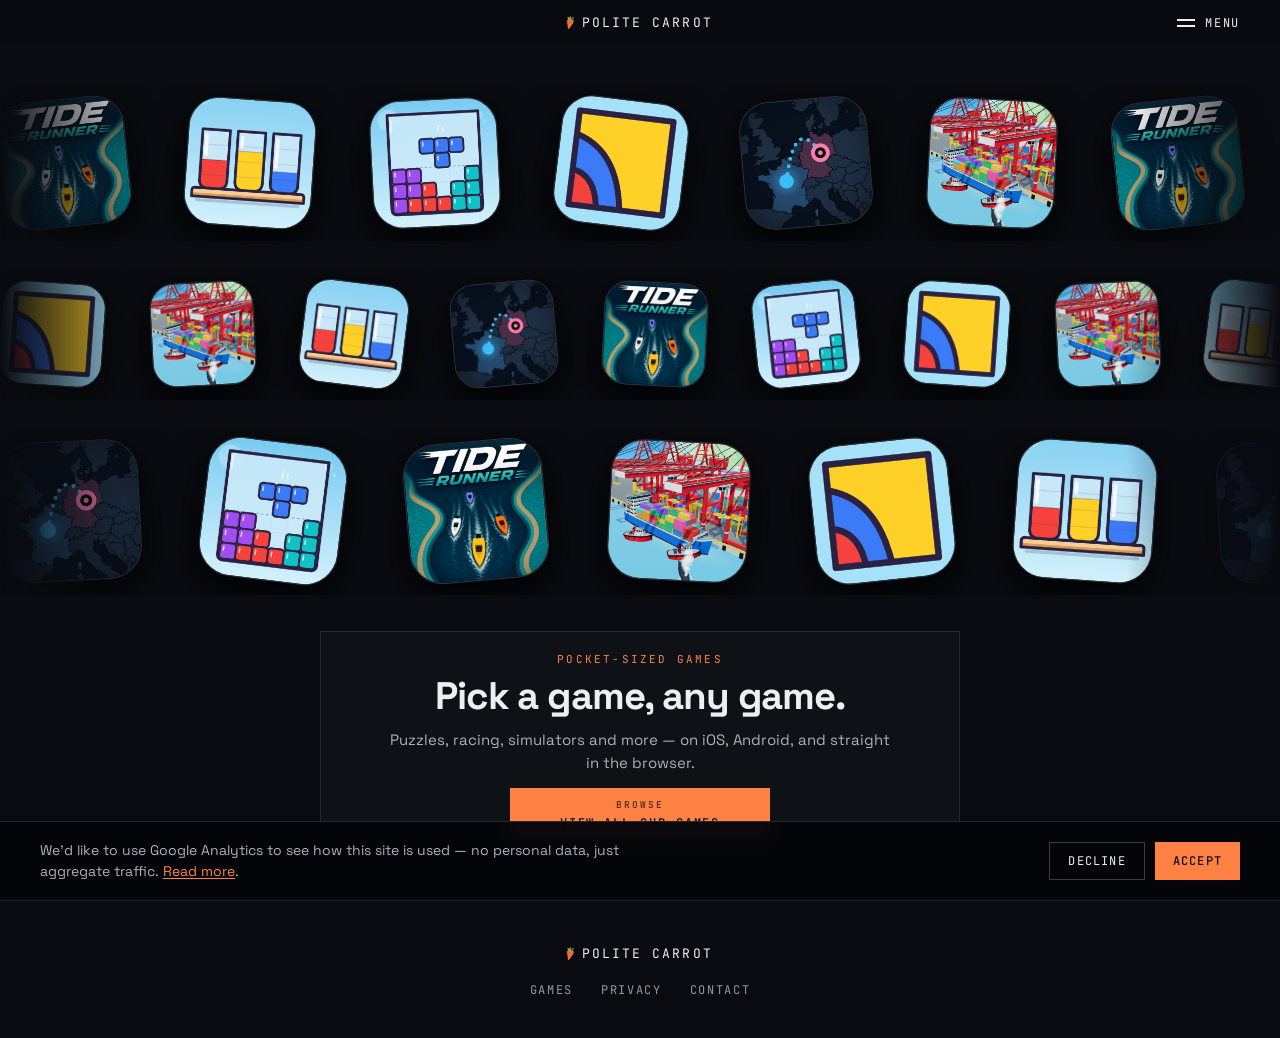
==== index.html @ fcc09429 "Add Endless Puzzle to the site Games page card under Puzzle and a menu entry on every page, with a p" ====
<!DOCTYPE html>
<html lang="en">
<head>
<meta charset="utf-8" />
<meta name="viewport" content="width=device-width, initial-scale=1" />
<title>Polite Carrot</title>
<meta name="description" content="Pocket-sized puzzle, racing, and simulation games — iOS, Android, and straight in the browser." />
<link rel="icon" type="image/png" sizes="32x32" href="assets/favicon-32.png" />
<link rel="icon" type="image/png" sizes="512x512" href="assets/favicon.png" />
<link rel="apple-touch-icon" href="assets/apple-touch-icon.png" />
<link rel="preconnect" href="https://fonts.googleapis.com" />
<link rel="preconnect" href="https://fonts.gstatic.com" crossorigin />
<link href="https://fonts.googleapis.com/css2?family=Space+Grotesk:wght@400;500;700&family=JetBrains+Mono:wght@400;500&display=swap" rel="stylesheet" />
<link rel="stylesheet" href="styles.css?v=26" />
<script src="analytics.js?v=2"></script>
</head>
<body>

<header class="site-header">
  <a href="/" class="logo">
    <img src="/assets/carrot-logo.png" alt="" class="logo-mark" />
    Polite Carrot
  </a>
  <button type="button" class="menu-toggle" aria-expanded="false" aria-controls="site-menu">
    <span class="menu-toggle-bars" aria-hidden="true"></span>
    <span class="menu-toggle-label">Menu</span>
  </button>
</header>

<div class="menu" id="site-menu" hidden>
  <div class="menu-backdrop" data-menu-close></div>
  <nav class="menu-panel" aria-label="Site menu">
    <button type="button" class="menu-close" data-menu-close aria-label="Close menu">Close</button>
    <p class="card-eyebrow">Games</p>
    <ul class="menu-games">
      <li><a href="/games/#tide-runner"><img src="/assets/tide-runner-icon.png" alt="" />Tide Runner</a></li>
      <li><a href="/games/#color-match-merge"><img src="/assets/colour-jars-icon.png" alt="" />Color Match &amp; Merge</a></li>
      <li><a href="/games/#color-block-fall"><img src="/assets/color-block-fall-icon.png" alt="" />Color Block Fall</a></li>
      <li><a href="/games/#color-flood"><img src="/assets/color-flood-icon.png" alt="" />Color Flood</a></li>
      <li><a href="/games/#border-hopper"><img src="/assets/border-hopper-icon.png" alt="" />Border Hopper</a></li>
      <li><a href="/games/#harbour-tycoon"><img src="/assets/harbour-tycoon-icon.png" alt="" />Harbour Tycoon</a></li>
      <li><a href="/games/#tiny-kingdom-defender"><span class="art-placeholder" aria-hidden="true"></span>Tiny Kingdom Defender</a></li>
      <li><a href="/games/#endless-puzzle"><span class="art-placeholder" aria-hidden="true"></span>Endless Puzzle</a></li>
    </ul>
    <a href="/games/" class="menu-all">All games →</a>
    <ul class="menu-links">
      <li><a href="/privacy/">Privacy policy</a></li>
      <li><a href="/contact/">Contact</a></li>
    </ul>
  </nav>
</div>

<main class="wall-stage">
  <div class="icon-flow" aria-hidden="true">
    <div class="flow-lane" style="--dur: 70s; --size: 128px">
      <div class="flow-track">
        <div class="flow-icon" style="--r: -6deg; --d: -0.0s"><img src="assets/tide-runner-icon.png" alt="" /></div>
        <div class="flow-icon" style="--r: 4deg; --d: -0.9s"><img src="assets/colour-jars-icon.png" alt="" /></div>
        <div class="flow-icon" style="--r: -3deg; --d: -1.8s"><img src="assets/color-block-fall-icon.png" alt="" /></div>
        <div class="flow-icon" style="--r: 7deg; --d: -2.7s"><img src="assets/color-flood-icon.png" alt="" /></div>
        <div class="flow-icon" style="--r: -5deg; --d: -3.6s"><img src="assets/border-hopper-icon.png" alt="" /></div>
        <div class="flow-icon" style="--r: 3deg; --d: -4.5s"><img src="assets/harbour-tycoon-icon.png" alt="" /></div>
        <div class="flow-icon" style="--r: -6deg; --d: -0.0s"><img src="assets/tide-runner-icon.png" alt="" /></div>
        <div class="flow-icon" style="--r: 4deg; --d: -0.9s"><img src="assets/colour-jars-icon.png" alt="" /></div>
        <div class="flow-icon" style="--r: -3deg; --d: -1.8s"><img src="assets/color-block-fall-icon.png" alt="" /></div>
        <div class="flow-icon" style="--r: 7deg; --d: -2.7s"><img src="assets/color-flood-icon.png" alt="" /></div>
        <div class="flow-icon" style="--r: -5deg; --d: -3.6s"><img src="assets/border-hopper-icon.png" alt="" /></div>
        <div class="flow-icon" style="--r: 3deg; --d: -4.5s"><img src="assets/harbour-tycoon-icon.png" alt="" /></div>
        <div class="flow-icon" style="--r: -6deg; --d: -0.0s"><img src="assets/tide-runner-icon.png" alt="" /></div>
        <div class="flow-icon" style="--r: 4deg; --d: -0.9s"><img src="assets/colour-jars-icon.png" alt="" /></div>
        <div class="flow-icon" style="--r: -3deg; --d: -1.8s"><img src="assets/color-block-fall-icon.png" alt="" /></div>
        <div class="flow-icon" style="--r: 7deg; --d: -2.7s"><img src="assets/color-flood-icon.png" alt="" /></div>
        <div class="flow-icon" style="--r: -5deg; --d: -3.6s"><img src="assets/border-hopper-icon.png" alt="" /></div>
        <div class="flow-icon" style="--r: 3deg; --d: -4.5s"><img src="assets/harbour-tycoon-icon.png" alt="" /></div>
        <div class="flow-icon" style="--r: -6deg; --d: -0.0s"><img src="assets/tide-runner-icon.png" alt="" /></div>
        <div class="flow-icon" style="--r: 4deg; --d: -0.9s"><img src="assets/colour-jars-icon.png" alt="" /></div>
        <div class="flow-icon" style="--r: -3deg; --d: -1.8s"><img src="assets/color-block-fall-icon.png" alt="" /></div>
        <div class="flow-icon" style="--r: 7deg; --d: -2.7s"><img src="assets/color-flood-icon.png" alt="" /></div>
        <div class="flow-icon" style="--r: -5deg; --d: -3.6s"><img src="assets/border-hopper-icon.png" alt="" /></div>
        <div class="flow-icon" style="--r: 3deg; --d: -4.5s"><img src="assets/harbour-tycoon-icon.png" alt="" /></div>
      </div>
    </div>
    <div class="flow-lane lane-reverse" style="--dur: 85s; --size: 104px">
      <div class="flow-track">
        <div class="flow-icon" style="--r: 4deg; --d: -0.4s"><img src="assets/color-flood-icon.png" alt="" /></div>
        <div class="flow-icon" style="--r: -3deg; --d: -1.3s"><img src="assets/harbour-tycoon-icon.png" alt="" /></div>
        <div class="flow-icon" style="--r: 7deg; --d: -2.2s"><img src="assets/colour-jars-icon.png" alt="" /></div>
        <div class="flow-icon" style="--r: -5deg; --d: -3.1s"><img src="assets/border-hopper-icon.png" alt="" /></div>
        <div class="flow-icon" style="--r: 3deg; --d: -4.0s"><img src="assets/tide-runner-icon.png" alt="" /></div>
        <div class="flow-icon" style="--r: -6deg; --d: -4.9s"><img src="assets/color-block-fall-icon.png" alt="" /></div>
        <div class="flow-icon" style="--r: 4deg; --d: -0.4s"><img src="assets/color-flood-icon.png" alt="" /></div>
        <div class="flow-icon" style="--r: -3deg; --d: -1.3s"><img src="assets/harbour-tycoon-icon.png" alt="" /></div>
        <div class="flow-icon" style="--r: 7deg; --d: -2.2s"><img src="assets/colour-jars-icon.png" alt="" /></div>
        <div class="flow-icon" style="--r: -5deg; --d: -3.1s"><img src="assets/border-hopper-icon.png" alt="" /></div>
        <div class="flow-icon" style="--r: 3deg; --d: -4.0s"><img src="assets/tide-runner-icon.png" alt="" /></div>
        <div class="flow-icon" style="--r: -6deg; --d: -4.9s"><img src="assets/color-block-fall-icon.png" alt="" /></div>
        <div class="flow-icon" style="--r: 4deg; --d: -0.4s"><img src="assets/color-flood-icon.png" alt="" /></div>
        <div class="flow-icon" style="--r: -3deg; --d: -1.3s"><img src="assets/harbour-tycoon-icon.png" alt="" /></div>
        <div class="flow-icon" style="--r: 7deg; --d: -2.2s"><img src="assets/colour-jars-icon.png" alt="" /></div>
        <div class="flow-icon" style="--r: -5deg; --d: -3.1s"><img src="assets/border-hopper-icon.png" alt="" /></div>
        <div class="flow-icon" style="--r: 3deg; --d: -4.0s"><img src="assets/tide-runner-icon.png" alt="" /></div>
        <div class="flow-icon" style="--r: -6deg; --d: -4.9s"><img src="assets/color-block-fall-icon.png" alt="" /></div>
        <div class="flow-icon" style="--r: 4deg; --d: -0.4s"><img src="assets/color-flood-icon.png" alt="" /></div>
        <div class="flow-icon" style="--r: -3deg; --d: -1.3s"><img src="assets/harbour-tycoon-icon.png" alt="" /></div>
        <div class="flow-icon" style="--r: 7deg; --d: -2.2s"><img src="assets/colour-jars-icon.png" alt="" /></div>
        <div class="flow-icon" style="--r: -5deg; --d: -3.1s"><img src="assets/border-hopper-icon.png" alt="" /></div>
        <div class="flow-icon" style="--r: 3deg; --d: -4.0s"><img src="assets/tide-runner-icon.png" alt="" /></div>
        <div class="flow-icon" style="--r: -6deg; --d: -4.9s"><img src="assets/color-block-fall-icon.png" alt="" /></div>
      </div>
    </div>
    <div class="flow-lane" style="--dur: 60s; --size: 140px">
      <div class="flow-track">
        <div class="flow-icon" style="--r: -3deg; --d: -0.8s"><img src="assets/border-hopper-icon.png" alt="" /></div>
        <div class="flow-icon" style="--r: 7deg; --d: -1.7s"><img src="assets/color-block-fall-icon.png" alt="" /></div>
        <div class="flow-icon" style="--r: -5deg; --d: -2.6s"><img src="assets/tide-runner-icon.png" alt="" /></div>
        <div class="flow-icon" style="--r: 3deg; --d: -3.5s"><img src="assets/harbour-tycoon-icon.png" alt="" /></div>
        <div class="flow-icon" style="--r: -6deg; --d: -4.4s"><img src="assets/color-flood-icon.png" alt="" /></div>
        <div class="flow-icon" style="--r: 4deg; --d: -5.3s"><img src="assets/colour-jars-icon.png" alt="" /></div>
        <div class="flow-icon" style="--r: -3deg; --d: -0.8s"><img src="assets/border-hopper-icon.png" alt="" /></div>
        <div class="flow-icon" style="--r: 7deg; --d: -1.7s"><img src="assets/color-block-fall-icon.png" alt="" /></div>
        <div class="flow-icon" style="--r: -5deg; --d: -2.6s"><img src="assets/tide-runner-icon.png" alt="" /></div>
        <div class="flow-icon" style="--r: 3deg; --d: -3.5s"><img src="assets/harbour-tycoon-icon.png" alt="" /></div>
        <div class="flow-icon" style="--r: -6deg; --d: -4.4s"><img src="assets/color-flood-icon.png" alt="" /></div>
        <div class="flow-icon" style="--r: 4deg; --d: -5.3s"><img src="assets/colour-jars-icon.png" alt="" /></div>
        <div class="flow-icon" style="--r: -3deg; --d: -0.8s"><img src="assets/border-hopper-icon.png" alt="" /></div>
        <div class="flow-icon" style="--r: 7deg; --d: -1.7s"><img src="assets/color-block-fall-icon.png" alt="" /></div>
        <div class="flow-icon" style="--r: -5deg; --d: -2.6s"><img src="assets/tide-runner-icon.png" alt="" /></div>
        <div class="flow-icon" style="--r: 3deg; --d: -3.5s"><img src="assets/harbour-tycoon-icon.png" alt="" /></div>
        <div class="flow-icon" style="--r: -6deg; --d: -4.4s"><img src="assets/color-flood-icon.png" alt="" /></div>
        <div class="flow-icon" style="--r: 4deg; --d: -5.3s"><img src="assets/colour-jars-icon.png" alt="" /></div>
        <div class="flow-icon" style="--r: -3deg; --d: -0.8s"><img src="assets/border-hopper-icon.png" alt="" /></div>
        <div class="flow-icon" style="--r: 7deg; --d: -1.7s"><img src="assets/color-block-fall-icon.png" alt="" /></div>
        <div class="flow-icon" style="--r: -5deg; --d: -2.6s"><img src="assets/tide-runner-icon.png" alt="" /></div>
        <div class="flow-icon" style="--r: 3deg; --d: -3.5s"><img src="assets/harbour-tycoon-icon.png" alt="" /></div>
        <div class="flow-icon" style="--r: -6deg; --d: -4.4s"><img src="assets/color-flood-icon.png" alt="" /></div>
        <div class="flow-icon" style="--r: 4deg; --d: -5.3s"><img src="assets/colour-jars-icon.png" alt="" /></div>
      </div>
    </div>
  </div>

  <div class="wall-info">
    <div class="wall-intro">
      <p class="card-eyebrow">Pocket-sized games</p>
      <h1>Pick a game, any game.</h1>
      <p class="card-pitch">Puzzles, racing, simulators and more — on iOS, Android, and straight in the browser.</p>
      <div class="card-links">
        <a href="games/" class="store-btn store-btn-primary wall-cta"><span class="store-sub">Browse</span><span class="store-main">View all our games</span></a>
      </div>
    </div>
  </div>
</main>

<footer class="site-footer">
  <span class="logo">
    <img src="assets/carrot-logo.png" alt="" class="logo-mark" />
    Polite Carrot
  </span>
  <nav class="nav">
    <a href="games/">Games</a>
    <a href="privacy/">Privacy</a>
    <a href="contact/">Contact</a>
  </nav>
</footer>

<script src="script.js?v=17"></script>
</body>
</html>
---- styles.css ----
:root {
  --bg: oklch(0.15 0.012 265);
  --fg: oklch(0.95 0.008 265);
  --accent: oklch(0.74 0.17 45);
  --accent-hover: oklch(0.86 0.12 45);
  --accent-btn-hover: oklch(0.82 0.15 45);
  --muted-1: oklch(0.76 0.01 265);
  --muted-2: oklch(0.72 0.01 265);
  --muted-3: oklch(0.68 0.01 265);
  --muted-4: oklch(0.6 0.01 265);
  --muted-5: oklch(0.58 0.01 265);
  --muted-6: oklch(0.5 0.01 265);
  --border-1: oklch(0.24 0.012 265);
  --border-2: oklch(0.26 0.012 265);
  --border-3: oklch(0.28 0.015 265);
  --border-4: oklch(0.32 0.015 265);
  --border-5: oklch(0.34 0.015 265);
  --border-6: oklch(0.36 0.015 265);
  --card-bg: oklch(0.18 0.012 265 / 0.9);
  --track-bg: oklch(0.3 0.012 265);
  --shadow: oklch(0.05 0.02 265 / 0.9);
  --gutter: 40px;
}

* {
  box-sizing: border-box;
}

html, body {
  margin: 0;
  padding: 0;
  background: var(--bg);
}

body {
  color: var(--fg);
  font-family: 'Space Grotesk', Helvetica, sans-serif;
  overflow-x: clip;
}

a {
  color: var(--accent);
  text-decoration: none;
}

a:hover {
  color: var(--accent-hover);
}

/* ---------- Header ---------- */

.site-header {
  position: fixed;
  top: 0;
  left: 0;
  right: 0;
  z-index: 60;
  display: flex;
  align-items: center;
  justify-content: center;
  padding: 14px var(--gutter);
  /* Belt-and-braces: without a cap, an oversized child (e.g. a logo image
     rendering unstyled) grows this box instead of being clipped by it. */
  max-height: 54px;
  overflow: hidden;
  /* Solid enough that page content scrolling underneath stays out of the way. */
  background: oklch(0.15 0.012 265 / 0.88);
  backdrop-filter: blur(10px);
  -webkit-backdrop-filter: blur(10px);
}

.logo {
  display: flex;
  align-items: center;
  gap: 8px;
  font-family: 'JetBrains Mono', monospace;
  font-size: 13px;
  letter-spacing: 0.16em;
  text-transform: uppercase;
  color: var(--fg);
  text-decoration: none;
}

.logo-mark {
  display: block;
  height: 1em;
  width: auto;
}

.nav {
  display: flex;
  gap: 28px;
  font-family: 'JetBrains Mono', monospace;
  font-size: 12px;
  letter-spacing: 0.14em;
  text-transform: uppercase;
}

.nav a {
  color: var(--muted-3);
}

.nav a:hover {
  color: var(--accent);
}

/* ---------- Homepage icon wall ---------- */

.wall-stage {
  position: relative;
  min-height: 100vh;
  min-height: 100svh;
  display: grid;
  /* minmax(0, 1fr) stops the very wide icon rows from stretching the
     column (and pushing the text box off-screen). */
  grid-template-columns: minmax(0, 1fr);
  grid-template-rows: 1fr auto;
  padding: 64px var(--gutter) 40px;
  overflow: hidden;
}

.icon-flow {
  display: flex;
  flex-direction: column;
  justify-content: center;
  gap: clamp(18px, 3vh, 34px);
  margin: 0 calc(var(--gutter) * -1);
  padding: 12px 0 28px;
  /* Icons fade in and out at the screen edges rather than being cut off. */
  -webkit-mask-image: linear-gradient(90deg, transparent, #000 12%, #000 88%, transparent);
  mask-image: linear-gradient(90deg, transparent, #000 12%, #000 88%, transparent);
}

.flow-lane {
  overflow: hidden;
  padding: 14px 0;
}

.flow-track {
  display: flex;
  gap: calc(var(--size) * 0.45);
  width: max-content;
  animation: flow-left var(--dur) linear infinite;
}

.lane-reverse .flow-track {
  animation-name: flow-right;
}

.flow-icon {
  flex: none;
  width: var(--size);
  aspect-ratio: 1;
  border: 1px solid var(--border-4);
  border-radius: 24%;
  overflow: hidden;
  box-shadow: 0 14px 34px var(--shadow);
  transform: rotate(var(--r));
  animation: flow-bob 5s ease-in-out infinite;
  animation-delay: var(--d);
}

.flow-icon img {
  width: 100%;
  height: 100%;
  object-fit: cover;
  display: block;
}

/* The track holds four copies of the row, so sliding it by half lands
   exactly where it started and the loop is seamless. */
@keyframes flow-left {
  from { transform: translateX(0); }
  to { transform: translateX(-50%); }
}

@keyframes flow-right {
  from { transform: translateX(-50%); }
  to { transform: translateX(0); }
}

@keyframes flow-bob {
  0%, 100% { translate: 0 0; }
  50% { translate: 0 -8px; }
}

@media (prefers-reduced-motion: reduce) {
  .flow-track,
  .flow-icon {
    animation: none;
  }
}

.wall-info {
  position: relative;
  display: grid;
  width: 100%;
  max-width: 640px;
  margin: 0 auto;
  text-align: center;
}

.wall-intro {
  border: 1px solid var(--border-3);
  background: var(--card-bg);
  padding: 20px 26px 18px;
}

.wall-intro h1 {
  font-size: clamp(26px, 3vw, 40px);
  line-height: 1.05;
  letter-spacing: -0.03em;
  font-weight: 700;
  margin: 0;
}

.store-btn.wall-cta {
  flex: 0 1 260px;
}

/* ---------- Menu ---------- */

.menu-toggle {
  position: absolute;
  right: var(--gutter);
  top: 50%;
  transform: translateY(-50%);
  display: flex;
  align-items: center;
  gap: 10px;
  padding: 6px 0;
  border: none;
  background: none;
  color: var(--fg);
  font-family: 'JetBrains Mono', monospace;
  font-size: 12px;
  letter-spacing: 0.14em;
  text-transform: uppercase;
  cursor: pointer;
}

.menu-toggle:hover {
  color: var(--accent);
}

.menu-toggle-bars,
.menu-toggle-bars::before {
  display: block;
  width: 18px;
  height: 2px;
  background: currentColor;
}

.menu-toggle-bars {
  position: relative;
  transform: translateY(-3px);
}

.menu-toggle-bars::before {
  content: '';
  position: absolute;
  top: 6px;
}

.menu {
  position: fixed;
  inset: 0;
  z-index: 100;
}

.menu[hidden] {
  display: none;
}

.menu-backdrop {
  position: absolute;
  inset: 0;
  background: oklch(0.05 0.02 265 / 0.6);
}

.menu-panel {
  position: absolute;
  top: 0;
  right: 0;
  bottom: 0;
  width: min(360px, 100%);
  overflow-y: auto;
  background: var(--bg);
  border-left: 1px solid var(--border-3);
  padding: 22px var(--gutter) 40px;
  display: flex;
  flex-direction: column;
}

.menu-close {
  align-self: flex-end;
  margin-bottom: 28px;
  padding: 6px 0;
  border: none;
  background: none;
  color: var(--muted-3);
  font-family: 'JetBrains Mono', monospace;
  font-size: 12px;
  letter-spacing: 0.14em;
  text-transform: uppercase;
  cursor: pointer;
}

.menu-close:hover {
  color: var(--accent);
}

.menu-games,
.menu-links {
  list-style: none;
  margin: 0;
  padding: 0;
}

.menu-games a {
  display: flex;
  align-items: center;
  gap: 14px;
  padding: 9px 0;
  color: var(--fg);
  font-size: 17px;
  font-weight: 500;
}

.menu-games a:hover {
  color: var(--accent);
}

.menu-games img,
.menu-games .art-placeholder {
  width: 40px;
  height: 40px;
  flex: none;
  padding: 0;
  border-radius: 24%;
  border: 1px solid var(--border-4);
  object-fit: cover;
}

.menu-all {
  margin: 12px 0 0;
  font-family: 'JetBrains Mono', monospace;
  font-size: 12px;
  letter-spacing: 0.12em;
  text-transform: uppercase;
}

.menu-links {
  margin-top: 32px;
  padding-top: 24px;
  border-top: 1px solid var(--border-1);
}

.menu-links a {
  display: block;
  padding: 8px 0;
  color: var(--fg);
  font-size: 17px;
  font-weight: 500;
}

.menu-links a:hover {
  color: var(--accent);
}

.menu-open {
  overflow: hidden;
}

/* ---------- Contact ---------- */

.contact-email {
  display: inline-grid;
  margin: 8px 0 24px;
  padding: 14px 22px;
  text-decoration: none !important;
}

.contact-email .store-main {
  font-size: 14px;
  text-transform: none;
  letter-spacing: 0.04em;
}

.art-placeholder {
  width: 100%;
  height: 100%;
  display: flex;
  align-items: center;
  justify-content: center;
  text-align: center;
  padding: 10%;
  background: linear-gradient(160deg, oklch(0.21 0.014 265), oklch(0.16 0.012 265));
  color: var(--muted-6);
  font-family: 'JetBrains Mono', monospace;
  font-size: 11px;
  letter-spacing: 0.06em;
  text-transform: uppercase;
  line-height: 1.5;
}

.card-eyebrow {
  font-family: 'JetBrains Mono', monospace;
  font-size: 11px;
  letter-spacing: 0.2em;
  text-transform: uppercase;
  color: var(--accent);
  margin: 0 0 10px;
}

.card-pitch {
  font-size: 15px;
  line-height: 1.55;
  color: var(--muted-1);
  margin: 11px auto 0;
  max-width: 50ch;
  text-wrap: pretty;
}

.card-links {
  display: flex;
  justify-content: center;
  gap: 9px;
  margin-top: 14px;
}

.store-btn {
  display: grid;
  gap: 4px;
  justify-items: center;
  flex: 0 1 170px;
  border: 1px solid var(--border-6);
  color: var(--fg);
  padding: 10px 8px;
  font-family: 'JetBrains Mono', monospace;
  letter-spacing: 0.12em;
  text-transform: uppercase;
}

.store-btn:hover {
  border-color: var(--accent);
  color: var(--accent);
}

.store-btn-primary {
  background: var(--accent);
  color: var(--bg);
  border: none;
  font-weight: 500;
}

.store-btn-primary:hover {
  background: var(--accent-btn-hover);
  color: var(--bg);
}

.store-sub {
  font-size: 9.5px;
  opacity: 0.6;
}

.store-btn-primary .store-sub {
  opacity: 0.75;
}

.store-main {
  font-size: 12px;
}

/* ---------- Small screens ---------- */

@media (max-width: 640px) {
  :root {
    --gutter: 20px;
  }

  .site-header {
    padding: 12px var(--gutter);
  }

  .card-links {
    gap: 6px;
  }

  .store-btn {
    padding: 8px 4px;
  }

  .store-sub {
    font-size: 8px;
  }

  .store-main {
    font-size: 10.5px;
  }

  .wall-stage {
    padding-top: 56px;
  }

  .flow-lane {
    --size: 84px !important;
  }
}

/* ---------- Legal pages ---------- */

.legal {
  max-width: 720px;
  margin: 0 auto;
  padding: 130px var(--gutter) 100px;
}

.legal .eyebrow {
  margin: 0 0 18px;
}

.legal h1 {
  font-size: clamp(30px, 4vw, 46px);
  line-height: 1.05;
  letter-spacing: -0.03em;
  font-weight: 700;
  margin: 0 0 8px;
}

.legal .legal-updated {
  font-family: 'JetBrains Mono', monospace;
  font-size: 12px;
  letter-spacing: 0.08em;
  color: var(--muted-4);
  margin: 0 0 48px;
}

.legal h2 {
  font-size: 22px;
  letter-spacing: -0.01em;
  font-weight: 700;
  margin: 40px 0 14px;
}

.legal p,
.legal li {
  font-size: 16px;
  line-height: 1.65;
  color: var(--muted-1);
  margin: 0 0 16px;
  text-wrap: pretty;
}

.legal ul {
  margin: 0 0 16px;
  padding-left: 22px;
}

.legal a {
  text-decoration: underline;
  text-underline-offset: 2px;
}

.legal-back {
  display: inline-block;
  margin-top: 8px;
  font-family: 'JetBrains Mono', monospace;
  font-size: 12px;
  letter-spacing: 0.1em;
  text-transform: uppercase;
}

.analytics-toggle {
  display: flex;
  align-items: center;
  justify-content: space-between;
  gap: 20px;
  border: 1px solid var(--border-3);
  background: var(--card-bg);
  padding: 18px 22px;
  margin: 20px 0 10px;
}

.analytics-toggle-label {
  font-size: 16px;
  font-weight: 700;
  color: var(--fg);
  margin: 0 0 4px;
}

.analytics-toggle-desc {
  font-size: 14px;
  line-height: 1.5;
  color: var(--muted-3);
  margin: 0;
}

.toggle-switch {
  position: relative;
  flex-shrink: 0;
  width: 44px;
  height: 25px;
  padding: 0;
  border: 1px solid var(--border-5);
  border-radius: 999px;
  background: var(--border-2);
  cursor: pointer;
}

.toggle-switch[aria-checked="true"] {
  background: var(--accent);
  border-color: var(--accent);
}

.toggle-knob {
  position: absolute;
  top: 2px;
  left: 2px;
  width: 19px;
  height: 19px;
  border-radius: 50%;
  background: var(--fg);
  transition: transform 0.15s ease;
}

.toggle-switch[aria-checked="true"] .toggle-knob {
  transform: translateX(19px);
  background: var(--bg);
}

/* ---------- Consent banner ---------- */

.consent-banner {
  position: fixed;
  left: 0;
  right: 0;
  bottom: 0;
  z-index: 80;
  display: flex;
  flex-wrap: wrap;
  align-items: center;
  justify-content: space-between;
  gap: 16px;
  padding: 18px var(--gutter);
  background: oklch(0.12 0.012 265 / 0.97);
  border-top: 1px solid var(--border-3);
  backdrop-filter: blur(8px);
}

.consent-text {
  margin: 0;
  max-width: 640px;
  font-size: 14px;
  line-height: 1.5;
  color: var(--muted-1);
}

.consent-text a {
  text-decoration: underline;
  text-underline-offset: 2px;
}

.consent-actions {
  display: flex;
  gap: 10px;
  flex-shrink: 0;
}

.consent-btn {
  border: 1px solid var(--border-6);
  background: transparent;
  color: var(--fg);
  padding: 10px 18px;
  font-family: 'JetBrains Mono', monospace;
  font-size: 12px;
  letter-spacing: 0.1em;
  text-transform: uppercase;
  cursor: pointer;
}

.consent-btn:hover {
  border-color: var(--accent);
  color: var(--accent);
}

.consent-btn-primary {
  background: var(--accent);
  color: var(--bg);
  border: none;
  font-weight: 500;
}

.consent-btn-primary:hover {
  background: var(--accent-btn-hover);
  color: var(--bg);
}

/* ---------- Footer ---------- */

.site-footer {
  border-top: 1px solid var(--border-1);
  padding: 44px var(--gutter) 40px;
  display: flex;
  flex-direction: column;
  align-items: center;
  gap: 20px;
}

/* ---------- Games catalogue ---------- */

.games-page {
  max-width: 1040px;
  margin: 0 auto;
  padding: 130px var(--gutter) 100px;
}

.games-page .eyebrow {
  margin: 0 0 18px;
}

.games-page h1 {
  font-size: clamp(30px, 4vw, 46px);
  line-height: 1.05;
  letter-spacing: -0.03em;
  font-weight: 700;
  margin: 0 0 12px;
}

.games-page-intro {
  font-size: 16px;
  line-height: 1.6;
  color: var(--muted-1);
  max-width: 60ch;
  margin: 0 0 36px;
  text-wrap: pretty;
}

.category-tabs {
  display: flex;
  flex-wrap: wrap;
  gap: 10px;
  margin-bottom: 40px;
}

.category-tab {
  border: 1px solid var(--border-5);
  background: transparent;
  color: var(--muted-2);
  padding: 9px 18px;
  font-family: 'JetBrains Mono', monospace;
  font-size: 12px;
  letter-spacing: 0.12em;
  text-transform: uppercase;
  cursor: pointer;
}

.category-tab:hover {
  border-color: var(--accent);
  color: var(--accent);
}

.category-tab[aria-pressed="true"] {
  background: var(--accent);
  border-color: var(--accent);
  color: var(--bg);
  font-weight: 500;
}

.game-grid {
  display: grid;
  grid-template-columns: repeat(auto-fill, minmax(260px, 1fr));
  gap: 20px;
}

.game-tile {
  border: 1px solid var(--border-3);
  background: var(--card-bg);
  padding: 22px 22px 20px;
  display: flex;
  flex-direction: column;
  align-items: center;
  text-align: center;
}

/* Same specificity as .game-tile's own "display: flex", so without this the
   [hidden] attribute the filter script sets has no visual effect at all —
   .game-tile's rule wins the cascade just by coming later in the file. */
.game-tile {
  scroll-margin-top: 80px;
}

.game-tile:target {
  border-color: var(--accent);
}

.game-tile[hidden] {
  display: none;
}

.game-tile-icon {
  width: 84px;
  height: 84px;
  border-radius: 24%;
  overflow: hidden;
  border: 1px solid var(--border-4);
  margin-bottom: 18px;
}

.game-tile-icon img {
  width: 100%;
  height: 100%;
  object-fit: cover;
  display: block;
}

.game-tile-icon.art-placeholder {
  padding: 8%;
  font-size: 9px;
}

.game-tile-category {
  font-family: 'JetBrains Mono', monospace;
  font-size: 10.5px;
  letter-spacing: 0.16em;
  text-transform: uppercase;
  color: var(--accent);
  margin: 0 0 8px;
}

.game-tile h2 {
  font-size: 20px;
  letter-spacing: -0.01em;
  font-weight: 700;
  margin: 0 0 8px;
}

.game-tile-pitch {
  font-size: 14px;
  line-height: 1.55;
  color: var(--muted-1);
  margin: 0 0 16px;
  flex-grow: 1;
  text-wrap: pretty;
}

.game-tile .card-links {
  justify-content: center;
  align-self: stretch;
  margin-top: 0;
}

.game-tile .store-btn {
  flex: 0 1 140px;
}
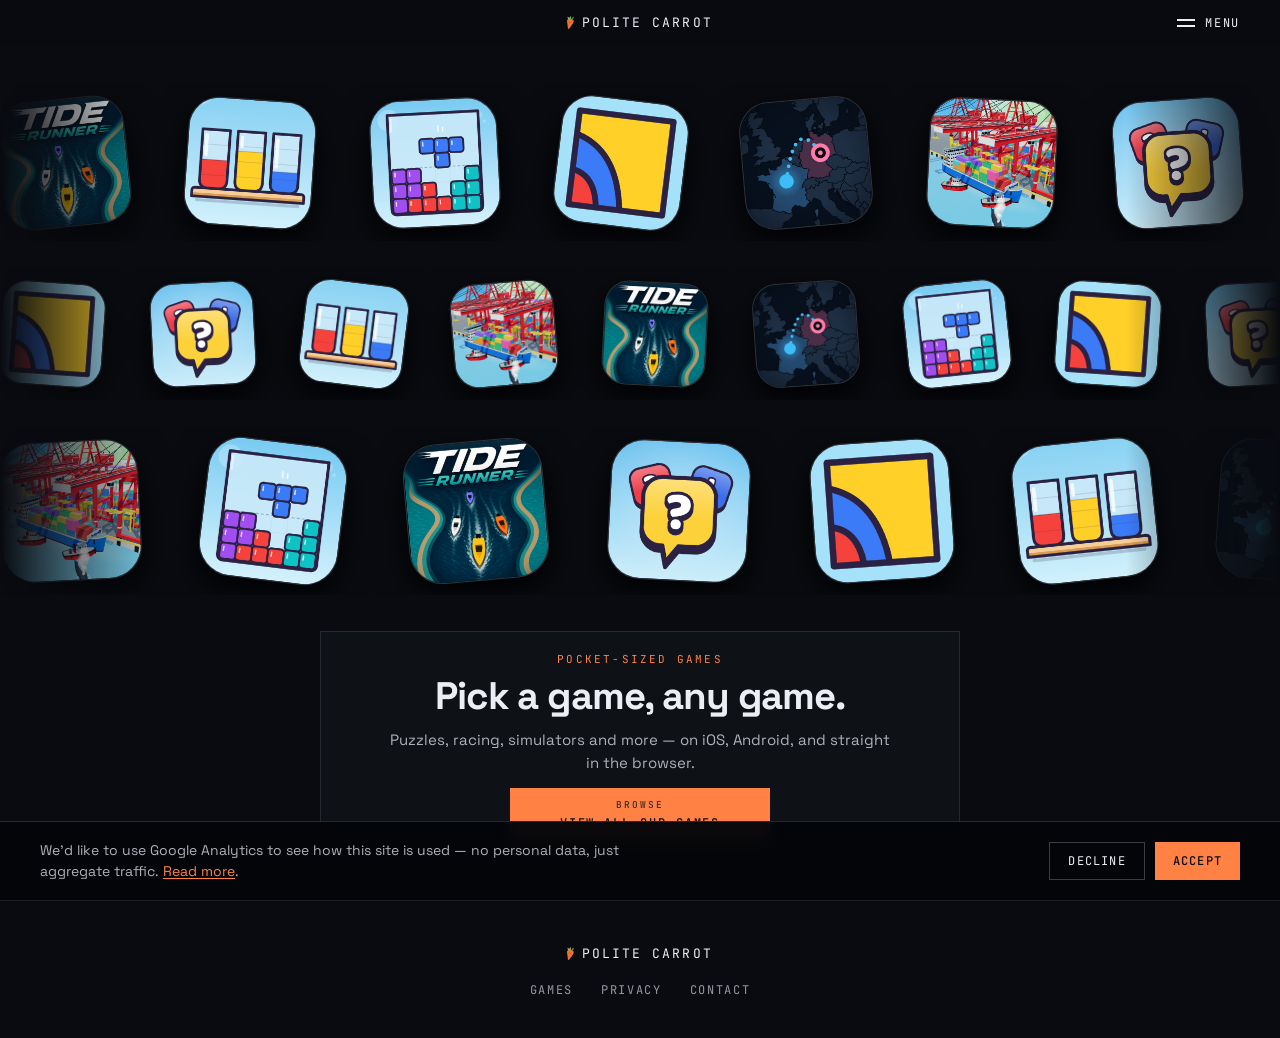
==== commit b122f940: "Rename Endless Puzzle to Endless Quiz and add its icon The icon replaces the placeholder on the game" ====
--- a/index.html
+++ b/index.html
@@ -40,7 +40,7 @@
       <li><a href="/games/#border-hopper"><img src="/assets/border-hopper-icon.png" alt="" />Border Hopper</a></li>
       <li><a href="/games/#harbour-tycoon"><img src="/assets/harbour-tycoon-icon.png" alt="" />Harbour Tycoon</a></li>
       <li><a href="/games/#tiny-kingdom-defender"><span class="art-placeholder" aria-hidden="true"></span>Tiny Kingdom Defender</a></li>
-      <li><a href="/games/#endless-puzzle"><span class="art-placeholder" aria-hidden="true"></span>Endless Puzzle</a></li>
+      <li><a href="/games/#endless-quiz"><img src="/assets/endless-quiz-icon.png" alt="" />Endless Quiz</a></li>
     </ul>
     <a href="/games/" class="menu-all">All games →</a>
     <ul class="menu-links">
@@ -60,80 +60,92 @@
         <div class="flow-icon" style="--r: 7deg; --d: -2.7s"><img src="assets/color-flood-icon.png" alt="" /></div>
         <div class="flow-icon" style="--r: -5deg; --d: -3.6s"><img src="assets/border-hopper-icon.png" alt="" /></div>
         <div class="flow-icon" style="--r: 3deg; --d: -4.5s"><img src="assets/harbour-tycoon-icon.png" alt="" /></div>
+        <div class="flow-icon" style="--r: -4deg; --d: -5.4s"><img src="assets/endless-quiz-icon.png" alt="" /></div>
         <div class="flow-icon" style="--r: -6deg; --d: -0.0s"><img src="assets/tide-runner-icon.png" alt="" /></div>
         <div class="flow-icon" style="--r: 4deg; --d: -0.9s"><img src="assets/colour-jars-icon.png" alt="" /></div>
         <div class="flow-icon" style="--r: -3deg; --d: -1.8s"><img src="assets/color-block-fall-icon.png" alt="" /></div>
         <div class="flow-icon" style="--r: 7deg; --d: -2.7s"><img src="assets/color-flood-icon.png" alt="" /></div>
         <div class="flow-icon" style="--r: -5deg; --d: -3.6s"><img src="assets/border-hopper-icon.png" alt="" /></div>
         <div class="flow-icon" style="--r: 3deg; --d: -4.5s"><img src="assets/harbour-tycoon-icon.png" alt="" /></div>
+        <div class="flow-icon" style="--r: -4deg; --d: -5.4s"><img src="assets/endless-quiz-icon.png" alt="" /></div>
         <div class="flow-icon" style="--r: -6deg; --d: -0.0s"><img src="assets/tide-runner-icon.png" alt="" /></div>
         <div class="flow-icon" style="--r: 4deg; --d: -0.9s"><img src="assets/colour-jars-icon.png" alt="" /></div>
         <div class="flow-icon" style="--r: -3deg; --d: -1.8s"><img src="assets/color-block-fall-icon.png" alt="" /></div>
         <div class="flow-icon" style="--r: 7deg; --d: -2.7s"><img src="assets/color-flood-icon.png" alt="" /></div>
         <div class="flow-icon" style="--r: -5deg; --d: -3.6s"><img src="assets/border-hopper-icon.png" alt="" /></div>
         <div class="flow-icon" style="--r: 3deg; --d: -4.5s"><img src="assets/harbour-tycoon-icon.png" alt="" /></div>
+        <div class="flow-icon" style="--r: -4deg; --d: -5.4s"><img src="assets/endless-quiz-icon.png" alt="" /></div>
         <div class="flow-icon" style="--r: -6deg; --d: -0.0s"><img src="assets/tide-runner-icon.png" alt="" /></div>
         <div class="flow-icon" style="--r: 4deg; --d: -0.9s"><img src="assets/colour-jars-icon.png" alt="" /></div>
         <div class="flow-icon" style="--r: -3deg; --d: -1.8s"><img src="assets/color-block-fall-icon.png" alt="" /></div>
         <div class="flow-icon" style="--r: 7deg; --d: -2.7s"><img src="assets/color-flood-icon.png" alt="" /></div>
         <div class="flow-icon" style="--r: -5deg; --d: -3.6s"><img src="assets/border-hopper-icon.png" alt="" /></div>
         <div class="flow-icon" style="--r: 3deg; --d: -4.5s"><img src="assets/harbour-tycoon-icon.png" alt="" /></div>
+        <div class="flow-icon" style="--r: -4deg; --d: -5.4s"><img src="assets/endless-quiz-icon.png" alt="" /></div>
       </div>
     </div>
     <div class="flow-lane lane-reverse" style="--dur: 85s; --size: 104px">
       <div class="flow-track">
         <div class="flow-icon" style="--r: 4deg; --d: -0.4s"><img src="assets/color-flood-icon.png" alt="" /></div>
-        <div class="flow-icon" style="--r: -3deg; --d: -1.3s"><img src="assets/harbour-tycoon-icon.png" alt="" /></div>
+        <div class="flow-icon" style="--r: -3deg; --d: -1.3s"><img src="assets/endless-quiz-icon.png" alt="" /></div>
         <div class="flow-icon" style="--r: 7deg; --d: -2.2s"><img src="assets/colour-jars-icon.png" alt="" /></div>
-        <div class="flow-icon" style="--r: -5deg; --d: -3.1s"><img src="assets/border-hopper-icon.png" alt="" /></div>
+        <div class="flow-icon" style="--r: -5deg; --d: -3.1s"><img src="assets/harbour-tycoon-icon.png" alt="" /></div>
         <div class="flow-icon" style="--r: 3deg; --d: -4.0s"><img src="assets/tide-runner-icon.png" alt="" /></div>
-        <div class="flow-icon" style="--r: -6deg; --d: -4.9s"><img src="assets/color-block-fall-icon.png" alt="" /></div>
+        <div class="flow-icon" style="--r: -4deg; --d: -4.9s"><img src="assets/border-hopper-icon.png" alt="" /></div>
+        <div class="flow-icon" style="--r: -6deg; --d: -5.8s"><img src="assets/color-block-fall-icon.png" alt="" /></div>
         <div class="flow-icon" style="--r: 4deg; --d: -0.4s"><img src="assets/color-flood-icon.png" alt="" /></div>
-        <div class="flow-icon" style="--r: -3deg; --d: -1.3s"><img src="assets/harbour-tycoon-icon.png" alt="" /></div>
+        <div class="flow-icon" style="--r: -3deg; --d: -1.3s"><img src="assets/endless-quiz-icon.png" alt="" /></div>
         <div class="flow-icon" style="--r: 7deg; --d: -2.2s"><img src="assets/colour-jars-icon.png" alt="" /></div>
-        <div class="flow-icon" style="--r: -5deg; --d: -3.1s"><img src="assets/border-hopper-icon.png" alt="" /></div>
+        <div class="flow-icon" style="--r: -5deg; --d: -3.1s"><img src="assets/harbour-tycoon-icon.png" alt="" /></div>
         <div class="flow-icon" style="--r: 3deg; --d: -4.0s"><img src="assets/tide-runner-icon.png" alt="" /></div>
-        <div class="flow-icon" style="--r: -6deg; --d: -4.9s"><img src="assets/color-block-fall-icon.png" alt="" /></div>
+        <div class="flow-icon" style="--r: -4deg; --d: -4.9s"><img src="assets/border-hopper-icon.png" alt="" /></div>
+        <div class="flow-icon" style="--r: -6deg; --d: -5.8s"><img src="assets/color-block-fall-icon.png" alt="" /></div>
         <div class="flow-icon" style="--r: 4deg; --d: -0.4s"><img src="assets/color-flood-icon.png" alt="" /></div>
-        <div class="flow-icon" style="--r: -3deg; --d: -1.3s"><img src="assets/harbour-tycoon-icon.png" alt="" /></div>
+        <div class="flow-icon" style="--r: -3deg; --d: -1.3s"><img src="assets/endless-quiz-icon.png" alt="" /></div>
         <div class="flow-icon" style="--r: 7deg; --d: -2.2s"><img src="assets/colour-jars-icon.png" alt="" /></div>
-        <div class="flow-icon" style="--r: -5deg; --d: -3.1s"><img src="assets/border-hopper-icon.png" alt="" /></div>
+        <div class="flow-icon" style="--r: -5deg; --d: -3.1s"><img src="assets/harbour-tycoon-icon.png" alt="" /></div>
         <div class="flow-icon" style="--r: 3deg; --d: -4.0s"><img src="assets/tide-runner-icon.png" alt="" /></div>
-        <div class="flow-icon" style="--r: -6deg; --d: -4.9s"><img src="assets/color-block-fall-icon.png" alt="" /></div>
+        <div class="flow-icon" style="--r: -4deg; --d: -4.9s"><img src="assets/border-hopper-icon.png" alt="" /></div>
+        <div class="flow-icon" style="--r: -6deg; --d: -5.8s"><img src="assets/color-block-fall-icon.png" alt="" /></div>
         <div class="flow-icon" style="--r: 4deg; --d: -0.4s"><img src="assets/color-flood-icon.png" alt="" /></div>
-        <div class="flow-icon" style="--r: -3deg; --d: -1.3s"><img src="assets/harbour-tycoon-icon.png" alt="" /></div>
+        <div class="flow-icon" style="--r: -3deg; --d: -1.3s"><img src="assets/endless-quiz-icon.png" alt="" /></div>
         <div class="flow-icon" style="--r: 7deg; --d: -2.2s"><img src="assets/colour-jars-icon.png" alt="" /></div>
-        <div class="flow-icon" style="--r: -5deg; --d: -3.1s"><img src="assets/border-hopper-icon.png" alt="" /></div>
+        <div class="flow-icon" style="--r: -5deg; --d: -3.1s"><img src="assets/harbour-tycoon-icon.png" alt="" /></div>
         <div class="flow-icon" style="--r: 3deg; --d: -4.0s"><img src="assets/tide-runner-icon.png" alt="" /></div>
-        <div class="flow-icon" style="--r: -6deg; --d: -4.9s"><img src="assets/color-block-fall-icon.png" alt="" /></div>
+        <div class="flow-icon" style="--r: -4deg; --d: -4.9s"><img src="assets/border-hopper-icon.png" alt="" /></div>
+        <div class="flow-icon" style="--r: -6deg; --d: -5.8s"><img src="assets/color-block-fall-icon.png" alt="" /></div>
       </div>
     </div>
     <div class="flow-lane" style="--dur: 60s; --size: 140px">
       <div class="flow-track">
-        <div class="flow-icon" style="--r: -3deg; --d: -0.8s"><img src="assets/border-hopper-icon.png" alt="" /></div>
+        <div class="flow-icon" style="--r: -3deg; --d: -0.8s"><img src="assets/harbour-tycoon-icon.png" alt="" /></div>
         <div class="flow-icon" style="--r: 7deg; --d: -1.7s"><img src="assets/color-block-fall-icon.png" alt="" /></div>
         <div class="flow-icon" style="--r: -5deg; --d: -2.6s"><img src="assets/tide-runner-icon.png" alt="" /></div>
-        <div class="flow-icon" style="--r: 3deg; --d: -3.5s"><img src="assets/harbour-tycoon-icon.png" alt="" /></div>
-        <div class="flow-icon" style="--r: -6deg; --d: -4.4s"><img src="assets/color-flood-icon.png" alt="" /></div>
-        <div class="flow-icon" style="--r: 4deg; --d: -5.3s"><img src="assets/colour-jars-icon.png" alt="" /></div>
-        <div class="flow-icon" style="--r: -3deg; --d: -0.8s"><img src="assets/border-hopper-icon.png" alt="" /></div>
+        <div class="flow-icon" style="--r: 3deg; --d: -3.5s"><img src="assets/endless-quiz-icon.png" alt="" /></div>
+        <div class="flow-icon" style="--r: -4deg; --d: -4.4s"><img src="assets/color-flood-icon.png" alt="" /></div>
+        <div class="flow-icon" style="--r: -6deg; --d: -5.3s"><img src="assets/colour-jars-icon.png" alt="" /></div>
+        <div class="flow-icon" style="--r: 4deg; --d: -6.2s"><img src="assets/border-hopper-icon.png" alt="" /></div>
+        <div class="flow-icon" style="--r: -3deg; --d: -0.8s"><img src="assets/harbour-tycoon-icon.png" alt="" /></div>
         <div class="flow-icon" style="--r: 7deg; --d: -1.7s"><img src="assets/color-block-fall-icon.png" alt="" /></div>
         <div class="flow-icon" style="--r: -5deg; --d: -2.6s"><img src="assets/tide-runner-icon.png" alt="" /></div>
-        <div class="flow-icon" style="--r: 3deg; --d: -3.5s"><img src="assets/harbour-tycoon-icon.png" alt="" /></div>
-        <div class="flow-icon" style="--r: -6deg; --d: -4.4s"><img src="assets/color-flood-icon.png" alt="" /></div>
-        <div class="flow-icon" style="--r: 4deg; --d: -5.3s"><img src="assets/colour-jars-icon.png" alt="" /></div>
-        <div class="flow-icon" style="--r: -3deg; --d: -0.8s"><img src="assets/border-hopper-icon.png" alt="" /></div>
+        <div class="flow-icon" style="--r: 3deg; --d: -3.5s"><img src="assets/endless-quiz-icon.png" alt="" /></div>
+        <div class="flow-icon" style="--r: -4deg; --d: -4.4s"><img src="assets/color-flood-icon.png" alt="" /></div>
+        <div class="flow-icon" style="--r: -6deg; --d: -5.3s"><img src="assets/colour-jars-icon.png" alt="" /></div>
+        <div class="flow-icon" style="--r: 4deg; --d: -6.2s"><img src="assets/border-hopper-icon.png" alt="" /></div>
+        <div class="flow-icon" style="--r: -3deg; --d: -0.8s"><img src="assets/harbour-tycoon-icon.png" alt="" /></div>
         <div class="flow-icon" style="--r: 7deg; --d: -1.7s"><img src="assets/color-block-fall-icon.png" alt="" /></div>
         <div class="flow-icon" style="--r: -5deg; --d: -2.6s"><img src="assets/tide-runner-icon.png" alt="" /></div>
-        <div class="flow-icon" style="--r: 3deg; --d: -3.5s"><img src="assets/harbour-tycoon-icon.png" alt="" /></div>
-        <div class="flow-icon" style="--r: -6deg; --d: -4.4s"><img src="assets/color-flood-icon.png" alt="" /></div>
-        <div class="flow-icon" style="--r: 4deg; --d: -5.3s"><img src="assets/colour-jars-icon.png" alt="" /></div>
-        <div class="flow-icon" style="--r: -3deg; --d: -0.8s"><img src="assets/border-hopper-icon.png" alt="" /></div>
+        <div class="flow-icon" style="--r: 3deg; --d: -3.5s"><img src="assets/endless-quiz-icon.png" alt="" /></div>
+        <div class="flow-icon" style="--r: -4deg; --d: -4.4s"><img src="assets/color-flood-icon.png" alt="" /></div>
+        <div class="flow-icon" style="--r: -6deg; --d: -5.3s"><img src="assets/colour-jars-icon.png" alt="" /></div>
+        <div class="flow-icon" style="--r: 4deg; --d: -6.2s"><img src="assets/border-hopper-icon.png" alt="" /></div>
+        <div class="flow-icon" style="--r: -3deg; --d: -0.8s"><img src="assets/harbour-tycoon-icon.png" alt="" /></div>
         <div class="flow-icon" style="--r: 7deg; --d: -1.7s"><img src="assets/color-block-fall-icon.png" alt="" /></div>
         <div class="flow-icon" style="--r: -5deg; --d: -2.6s"><img src="assets/tide-runner-icon.png" alt="" /></div>
-        <div class="flow-icon" style="--r: 3deg; --d: -3.5s"><img src="assets/harbour-tycoon-icon.png" alt="" /></div>
-        <div class="flow-icon" style="--r: -6deg; --d: -4.4s"><img src="assets/color-flood-icon.png" alt="" /></div>
-        <div class="flow-icon" style="--r: 4deg; --d: -5.3s"><img src="assets/colour-jars-icon.png" alt="" /></div>
+        <div class="flow-icon" style="--r: 3deg; --d: -3.5s"><img src="assets/endless-quiz-icon.png" alt="" /></div>
+        <div class="flow-icon" style="--r: -4deg; --d: -4.4s"><img src="assets/color-flood-icon.png" alt="" /></div>
+        <div class="flow-icon" style="--r: -6deg; --d: -5.3s"><img src="assets/colour-jars-icon.png" alt="" /></div>
+        <div class="flow-icon" style="--r: 4deg; --d: -6.2s"><img src="assets/border-hopper-icon.png" alt="" /></div>
       </div>
     </div>
   </div>
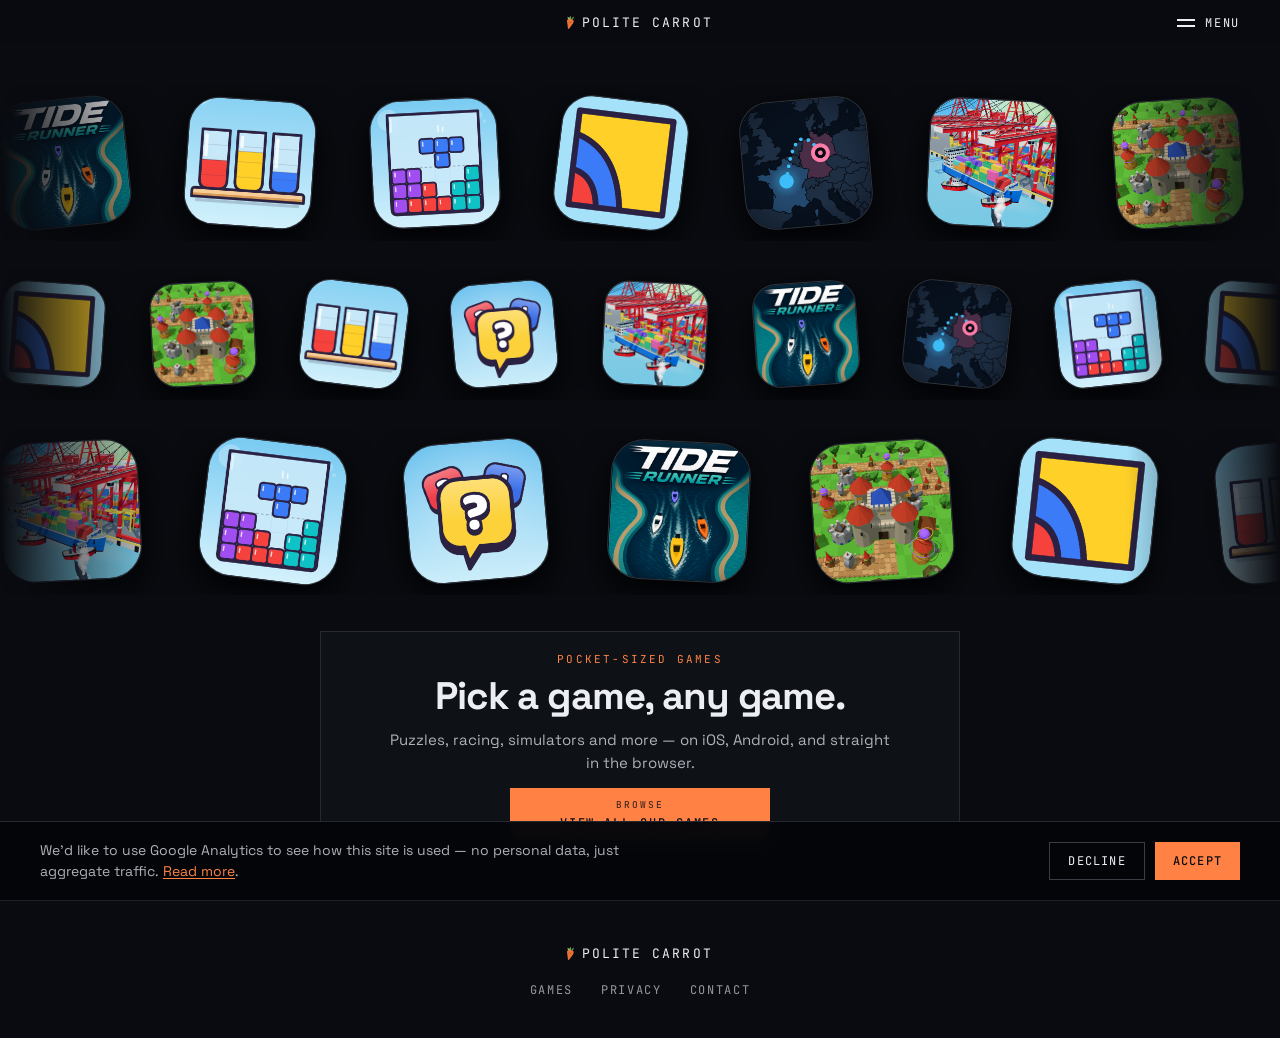
==== commit 7b918299: "Add Tiny Kingdom Defender icon Replaces the placeholder on the games page and in the menu, and adds " ====
--- a/index.html
+++ b/index.html
@@ -39,7 +39,7 @@
       <li><a href="/games/#color-flood"><img src="/assets/color-flood-icon.png" alt="" />Color Flood</a></li>
       <li><a href="/games/#border-hopper"><img src="/assets/border-hopper-icon.png" alt="" />Border Hopper</a></li>
       <li><a href="/games/#harbour-tycoon"><img src="/assets/harbour-tycoon-icon.png" alt="" />Harbour Tycoon</a></li>
-      <li><a href="/games/#tiny-kingdom-defender"><span class="art-placeholder" aria-hidden="true"></span>Tiny Kingdom Defender</a></li>
+      <li><a href="/games/#tiny-kingdom-defender"><img src="/assets/tiny-kingdom-defender-icon.png" alt="" />Tiny Kingdom Defender</a></li>
       <li><a href="/games/#endless-quiz"><img src="/assets/endless-quiz-icon.png" alt="" />Endless Quiz</a></li>
     </ul>
     <a href="/games/" class="menu-all">All games →</a>
@@ -60,92 +60,104 @@
         <div class="flow-icon" style="--r: 7deg; --d: -2.7s"><img src="assets/color-flood-icon.png" alt="" /></div>
         <div class="flow-icon" style="--r: -5deg; --d: -3.6s"><img src="assets/border-hopper-icon.png" alt="" /></div>
         <div class="flow-icon" style="--r: 3deg; --d: -4.5s"><img src="assets/harbour-tycoon-icon.png" alt="" /></div>
-        <div class="flow-icon" style="--r: -4deg; --d: -5.4s"><img src="assets/endless-quiz-icon.png" alt="" /></div>
+        <div class="flow-icon" style="--r: -4deg; --d: -5.4s"><img src="assets/tiny-kingdom-defender-icon.png" alt="" /></div>
+        <div class="flow-icon" style="--r: 6deg; --d: -6.3s"><img src="assets/endless-quiz-icon.png" alt="" /></div>
         <div class="flow-icon" style="--r: -6deg; --d: -0.0s"><img src="assets/tide-runner-icon.png" alt="" /></div>
         <div class="flow-icon" style="--r: 4deg; --d: -0.9s"><img src="assets/colour-jars-icon.png" alt="" /></div>
         <div class="flow-icon" style="--r: -3deg; --d: -1.8s"><img src="assets/color-block-fall-icon.png" alt="" /></div>
         <div class="flow-icon" style="--r: 7deg; --d: -2.7s"><img src="assets/color-flood-icon.png" alt="" /></div>
         <div class="flow-icon" style="--r: -5deg; --d: -3.6s"><img src="assets/border-hopper-icon.png" alt="" /></div>
         <div class="flow-icon" style="--r: 3deg; --d: -4.5s"><img src="assets/harbour-tycoon-icon.png" alt="" /></div>
-        <div class="flow-icon" style="--r: -4deg; --d: -5.4s"><img src="assets/endless-quiz-icon.png" alt="" /></div>
+        <div class="flow-icon" style="--r: -4deg; --d: -5.4s"><img src="assets/tiny-kingdom-defender-icon.png" alt="" /></div>
+        <div class="flow-icon" style="--r: 6deg; --d: -6.3s"><img src="assets/endless-quiz-icon.png" alt="" /></div>
         <div class="flow-icon" style="--r: -6deg; --d: -0.0s"><img src="assets/tide-runner-icon.png" alt="" /></div>
         <div class="flow-icon" style="--r: 4deg; --d: -0.9s"><img src="assets/colour-jars-icon.png" alt="" /></div>
         <div class="flow-icon" style="--r: -3deg; --d: -1.8s"><img src="assets/color-block-fall-icon.png" alt="" /></div>
         <div class="flow-icon" style="--r: 7deg; --d: -2.7s"><img src="assets/color-flood-icon.png" alt="" /></div>
         <div class="flow-icon" style="--r: -5deg; --d: -3.6s"><img src="assets/border-hopper-icon.png" alt="" /></div>
         <div class="flow-icon" style="--r: 3deg; --d: -4.5s"><img src="assets/harbour-tycoon-icon.png" alt="" /></div>
-        <div class="flow-icon" style="--r: -4deg; --d: -5.4s"><img src="assets/endless-quiz-icon.png" alt="" /></div>
+        <div class="flow-icon" style="--r: -4deg; --d: -5.4s"><img src="assets/tiny-kingdom-defender-icon.png" alt="" /></div>
+        <div class="flow-icon" style="--r: 6deg; --d: -6.3s"><img src="assets/endless-quiz-icon.png" alt="" /></div>
         <div class="flow-icon" style="--r: -6deg; --d: -0.0s"><img src="assets/tide-runner-icon.png" alt="" /></div>
         <div class="flow-icon" style="--r: 4deg; --d: -0.9s"><img src="assets/colour-jars-icon.png" alt="" /></div>
         <div class="flow-icon" style="--r: -3deg; --d: -1.8s"><img src="assets/color-block-fall-icon.png" alt="" /></div>
         <div class="flow-icon" style="--r: 7deg; --d: -2.7s"><img src="assets/color-flood-icon.png" alt="" /></div>
         <div class="flow-icon" style="--r: -5deg; --d: -3.6s"><img src="assets/border-hopper-icon.png" alt="" /></div>
         <div class="flow-icon" style="--r: 3deg; --d: -4.5s"><img src="assets/harbour-tycoon-icon.png" alt="" /></div>
-        <div class="flow-icon" style="--r: -4deg; --d: -5.4s"><img src="assets/endless-quiz-icon.png" alt="" /></div>
+        <div class="flow-icon" style="--r: -4deg; --d: -5.4s"><img src="assets/tiny-kingdom-defender-icon.png" alt="" /></div>
+        <div class="flow-icon" style="--r: 6deg; --d: -6.3s"><img src="assets/endless-quiz-icon.png" alt="" /></div>
       </div>
     </div>
     <div class="flow-lane lane-reverse" style="--dur: 85s; --size: 104px">
       <div class="flow-track">
         <div class="flow-icon" style="--r: 4deg; --d: -0.4s"><img src="assets/color-flood-icon.png" alt="" /></div>
-        <div class="flow-icon" style="--r: -3deg; --d: -1.3s"><img src="assets/endless-quiz-icon.png" alt="" /></div>
+        <div class="flow-icon" style="--r: -3deg; --d: -1.3s"><img src="assets/tiny-kingdom-defender-icon.png" alt="" /></div>
         <div class="flow-icon" style="--r: 7deg; --d: -2.2s"><img src="assets/colour-jars-icon.png" alt="" /></div>
-        <div class="flow-icon" style="--r: -5deg; --d: -3.1s"><img src="assets/harbour-tycoon-icon.png" alt="" /></div>
-        <div class="flow-icon" style="--r: 3deg; --d: -4.0s"><img src="assets/tide-runner-icon.png" alt="" /></div>
-        <div class="flow-icon" style="--r: -4deg; --d: -4.9s"><img src="assets/border-hopper-icon.png" alt="" /></div>
-        <div class="flow-icon" style="--r: -6deg; --d: -5.8s"><img src="assets/color-block-fall-icon.png" alt="" /></div>
+        <div class="flow-icon" style="--r: -5deg; --d: -3.1s"><img src="assets/endless-quiz-icon.png" alt="" /></div>
+        <div class="flow-icon" style="--r: 3deg; --d: -4.0s"><img src="assets/harbour-tycoon-icon.png" alt="" /></div>
+        <div class="flow-icon" style="--r: -4deg; --d: -4.9s"><img src="assets/tide-runner-icon.png" alt="" /></div>
+        <div class="flow-icon" style="--r: 6deg; --d: -5.8s"><img src="assets/border-hopper-icon.png" alt="" /></div>
+        <div class="flow-icon" style="--r: -6deg; --d: -6.7s"><img src="assets/color-block-fall-icon.png" alt="" /></div>
         <div class="flow-icon" style="--r: 4deg; --d: -0.4s"><img src="assets/color-flood-icon.png" alt="" /></div>
-        <div class="flow-icon" style="--r: -3deg; --d: -1.3s"><img src="assets/endless-quiz-icon.png" alt="" /></div>
+        <div class="flow-icon" style="--r: -3deg; --d: -1.3s"><img src="assets/tiny-kingdom-defender-icon.png" alt="" /></div>
         <div class="flow-icon" style="--r: 7deg; --d: -2.2s"><img src="assets/colour-jars-icon.png" alt="" /></div>
-        <div class="flow-icon" style="--r: -5deg; --d: -3.1s"><img src="assets/harbour-tycoon-icon.png" alt="" /></div>
-        <div class="flow-icon" style="--r: 3deg; --d: -4.0s"><img src="assets/tide-runner-icon.png" alt="" /></div>
-        <div class="flow-icon" style="--r: -4deg; --d: -4.9s"><img src="assets/border-hopper-icon.png" alt="" /></div>
-        <div class="flow-icon" style="--r: -6deg; --d: -5.8s"><img src="assets/color-block-fall-icon.png" alt="" /></div>
+        <div class="flow-icon" style="--r: -5deg; --d: -3.1s"><img src="assets/endless-quiz-icon.png" alt="" /></div>
+        <div class="flow-icon" style="--r: 3deg; --d: -4.0s"><img src="assets/harbour-tycoon-icon.png" alt="" /></div>
+        <div class="flow-icon" style="--r: -4deg; --d: -4.9s"><img src="assets/tide-runner-icon.png" alt="" /></div>
+        <div class="flow-icon" style="--r: 6deg; --d: -5.8s"><img src="assets/border-hopper-icon.png" alt="" /></div>
+        <div class="flow-icon" style="--r: -6deg; --d: -6.7s"><img src="assets/color-block-fall-icon.png" alt="" /></div>
         <div class="flow-icon" style="--r: 4deg; --d: -0.4s"><img src="assets/color-flood-icon.png" alt="" /></div>
-        <div class="flow-icon" style="--r: -3deg; --d: -1.3s"><img src="assets/endless-quiz-icon.png" alt="" /></div>
+        <div class="flow-icon" style="--r: -3deg; --d: -1.3s"><img src="assets/tiny-kingdom-defender-icon.png" alt="" /></div>
         <div class="flow-icon" style="--r: 7deg; --d: -2.2s"><img src="assets/colour-jars-icon.png" alt="" /></div>
-        <div class="flow-icon" style="--r: -5deg; --d: -3.1s"><img src="assets/harbour-tycoon-icon.png" alt="" /></div>
-        <div class="flow-icon" style="--r: 3deg; --d: -4.0s"><img src="assets/tide-runner-icon.png" alt="" /></div>
-        <div class="flow-icon" style="--r: -4deg; --d: -4.9s"><img src="assets/border-hopper-icon.png" alt="" /></div>
-        <div class="flow-icon" style="--r: -6deg; --d: -5.8s"><img src="assets/color-block-fall-icon.png" alt="" /></div>
+        <div class="flow-icon" style="--r: -5deg; --d: -3.1s"><img src="assets/endless-quiz-icon.png" alt="" /></div>
+        <div class="flow-icon" style="--r: 3deg; --d: -4.0s"><img src="assets/harbour-tycoon-icon.png" alt="" /></div>
+        <div class="flow-icon" style="--r: -4deg; --d: -4.9s"><img src="assets/tide-runner-icon.png" alt="" /></div>
+        <div class="flow-icon" style="--r: 6deg; --d: -5.8s"><img src="assets/border-hopper-icon.png" alt="" /></div>
+        <div class="flow-icon" style="--r: -6deg; --d: -6.7s"><img src="assets/color-block-fall-icon.png" alt="" /></div>
         <div class="flow-icon" style="--r: 4deg; --d: -0.4s"><img src="assets/color-flood-icon.png" alt="" /></div>
-        <div class="flow-icon" style="--r: -3deg; --d: -1.3s"><img src="assets/endless-quiz-icon.png" alt="" /></div>
+        <div class="flow-icon" style="--r: -3deg; --d: -1.3s"><img src="assets/tiny-kingdom-defender-icon.png" alt="" /></div>
         <div class="flow-icon" style="--r: 7deg; --d: -2.2s"><img src="assets/colour-jars-icon.png" alt="" /></div>
-        <div class="flow-icon" style="--r: -5deg; --d: -3.1s"><img src="assets/harbour-tycoon-icon.png" alt="" /></div>
-        <div class="flow-icon" style="--r: 3deg; --d: -4.0s"><img src="assets/tide-runner-icon.png" alt="" /></div>
-        <div class="flow-icon" style="--r: -4deg; --d: -4.9s"><img src="assets/border-hopper-icon.png" alt="" /></div>
-        <div class="flow-icon" style="--r: -6deg; --d: -5.8s"><img src="assets/color-block-fall-icon.png" alt="" /></div>
+        <div class="flow-icon" style="--r: -5deg; --d: -3.1s"><img src="assets/endless-quiz-icon.png" alt="" /></div>
+        <div class="flow-icon" style="--r: 3deg; --d: -4.0s"><img src="assets/harbour-tycoon-icon.png" alt="" /></div>
+        <div class="flow-icon" style="--r: -4deg; --d: -4.9s"><img src="assets/tide-runner-icon.png" alt="" /></div>
+        <div class="flow-icon" style="--r: 6deg; --d: -5.8s"><img src="assets/border-hopper-icon.png" alt="" /></div>
+        <div class="flow-icon" style="--r: -6deg; --d: -6.7s"><img src="assets/color-block-fall-icon.png" alt="" /></div>
       </div>
     </div>
     <div class="flow-lane" style="--dur: 60s; --size: 140px">
       <div class="flow-track">
         <div class="flow-icon" style="--r: -3deg; --d: -0.8s"><img src="assets/harbour-tycoon-icon.png" alt="" /></div>
         <div class="flow-icon" style="--r: 7deg; --d: -1.7s"><img src="assets/color-block-fall-icon.png" alt="" /></div>
-        <div class="flow-icon" style="--r: -5deg; --d: -2.6s"><img src="assets/tide-runner-icon.png" alt="" /></div>
-        <div class="flow-icon" style="--r: 3deg; --d: -3.5s"><img src="assets/endless-quiz-icon.png" alt="" /></div>
-        <div class="flow-icon" style="--r: -4deg; --d: -4.4s"><img src="assets/color-flood-icon.png" alt="" /></div>
-        <div class="flow-icon" style="--r: -6deg; --d: -5.3s"><img src="assets/colour-jars-icon.png" alt="" /></div>
-        <div class="flow-icon" style="--r: 4deg; --d: -6.2s"><img src="assets/border-hopper-icon.png" alt="" /></div>
+        <div class="flow-icon" style="--r: -5deg; --d: -2.6s"><img src="assets/endless-quiz-icon.png" alt="" /></div>
+        <div class="flow-icon" style="--r: 3deg; --d: -3.5s"><img src="assets/tide-runner-icon.png" alt="" /></div>
+        <div class="flow-icon" style="--r: -4deg; --d: -4.4s"><img src="assets/tiny-kingdom-defender-icon.png" alt="" /></div>
+        <div class="flow-icon" style="--r: 6deg; --d: -5.3s"><img src="assets/color-flood-icon.png" alt="" /></div>
+        <div class="flow-icon" style="--r: -6deg; --d: -6.2s"><img src="assets/colour-jars-icon.png" alt="" /></div>
+        <div class="flow-icon" style="--r: 4deg; --d: -7.1s"><img src="assets/border-hopper-icon.png" alt="" /></div>
         <div class="flow-icon" style="--r: -3deg; --d: -0.8s"><img src="assets/harbour-tycoon-icon.png" alt="" /></div>
         <div class="flow-icon" style="--r: 7deg; --d: -1.7s"><img src="assets/color-block-fall-icon.png" alt="" /></div>
-        <div class="flow-icon" style="--r: -5deg; --d: -2.6s"><img src="assets/tide-runner-icon.png" alt="" /></div>
-        <div class="flow-icon" style="--r: 3deg; --d: -3.5s"><img src="assets/endless-quiz-icon.png" alt="" /></div>
-        <div class="flow-icon" style="--r: -4deg; --d: -4.4s"><img src="assets/color-flood-icon.png" alt="" /></div>
-        <div class="flow-icon" style="--r: -6deg; --d: -5.3s"><img src="assets/colour-jars-icon.png" alt="" /></div>
-        <div class="flow-icon" style="--r: 4deg; --d: -6.2s"><img src="assets/border-hopper-icon.png" alt="" /></div>
+        <div class="flow-icon" style="--r: -5deg; --d: -2.6s"><img src="assets/endless-quiz-icon.png" alt="" /></div>
+        <div class="flow-icon" style="--r: 3deg; --d: -3.5s"><img src="assets/tide-runner-icon.png" alt="" /></div>
+        <div class="flow-icon" style="--r: -4deg; --d: -4.4s"><img src="assets/tiny-kingdom-defender-icon.png" alt="" /></div>
+        <div class="flow-icon" style="--r: 6deg; --d: -5.3s"><img src="assets/color-flood-icon.png" alt="" /></div>
+        <div class="flow-icon" style="--r: -6deg; --d: -6.2s"><img src="assets/colour-jars-icon.png" alt="" /></div>
+        <div class="flow-icon" style="--r: 4deg; --d: -7.1s"><img src="assets/border-hopper-icon.png" alt="" /></div>
         <div class="flow-icon" style="--r: -3deg; --d: -0.8s"><img src="assets/harbour-tycoon-icon.png" alt="" /></div>
         <div class="flow-icon" style="--r: 7deg; --d: -1.7s"><img src="assets/color-block-fall-icon.png" alt="" /></div>
-        <div class="flow-icon" style="--r: -5deg; --d: -2.6s"><img src="assets/tide-runner-icon.png" alt="" /></div>
-        <div class="flow-icon" style="--r: 3deg; --d: -3.5s"><img src="assets/endless-quiz-icon.png" alt="" /></div>
-        <div class="flow-icon" style="--r: -4deg; --d: -4.4s"><img src="assets/color-flood-icon.png" alt="" /></div>
-        <div class="flow-icon" style="--r: -6deg; --d: -5.3s"><img src="assets/colour-jars-icon.png" alt="" /></div>
-        <div class="flow-icon" style="--r: 4deg; --d: -6.2s"><img src="assets/border-hopper-icon.png" alt="" /></div>
+        <div class="flow-icon" style="--r: -5deg; --d: -2.6s"><img src="assets/endless-quiz-icon.png" alt="" /></div>
+        <div class="flow-icon" style="--r: 3deg; --d: -3.5s"><img src="assets/tide-runner-icon.png" alt="" /></div>
+        <div class="flow-icon" style="--r: -4deg; --d: -4.4s"><img src="assets/tiny-kingdom-defender-icon.png" alt="" /></div>
+        <div class="flow-icon" style="--r: 6deg; --d: -5.3s"><img src="assets/color-flood-icon.png" alt="" /></div>
+        <div class="flow-icon" style="--r: -6deg; --d: -6.2s"><img src="assets/colour-jars-icon.png" alt="" /></div>
+        <div class="flow-icon" style="--r: 4deg; --d: -7.1s"><img src="assets/border-hopper-icon.png" alt="" /></div>
         <div class="flow-icon" style="--r: -3deg; --d: -0.8s"><img src="assets/harbour-tycoon-icon.png" alt="" /></div>
         <div class="flow-icon" style="--r: 7deg; --d: -1.7s"><img src="assets/color-block-fall-icon.png" alt="" /></div>
-        <div class="flow-icon" style="--r: -5deg; --d: -2.6s"><img src="assets/tide-runner-icon.png" alt="" /></div>
-        <div class="flow-icon" style="--r: 3deg; --d: -3.5s"><img src="assets/endless-quiz-icon.png" alt="" /></div>
-        <div class="flow-icon" style="--r: -4deg; --d: -4.4s"><img src="assets/color-flood-icon.png" alt="" /></div>
-        <div class="flow-icon" style="--r: -6deg; --d: -5.3s"><img src="assets/colour-jars-icon.png" alt="" /></div>
-        <div class="flow-icon" style="--r: 4deg; --d: -6.2s"><img src="assets/border-hopper-icon.png" alt="" /></div>
+        <div class="flow-icon" style="--r: -5deg; --d: -2.6s"><img src="assets/endless-quiz-icon.png" alt="" /></div>
+        <div class="flow-icon" style="--r: 3deg; --d: -3.5s"><img src="assets/tide-runner-icon.png" alt="" /></div>
+        <div class="flow-icon" style="--r: -4deg; --d: -4.4s"><img src="assets/tiny-kingdom-defender-icon.png" alt="" /></div>
+        <div class="flow-icon" style="--r: 6deg; --d: -5.3s"><img src="assets/color-flood-icon.png" alt="" /></div>
+        <div class="flow-icon" style="--r: -6deg; --d: -6.2s"><img src="assets/colour-jars-icon.png" alt="" /></div>
+        <div class="flow-icon" style="--r: 4deg; --d: -7.1s"><img src="assets/border-hopper-icon.png" alt="" /></div>
       </div>
     </div>
   </div>
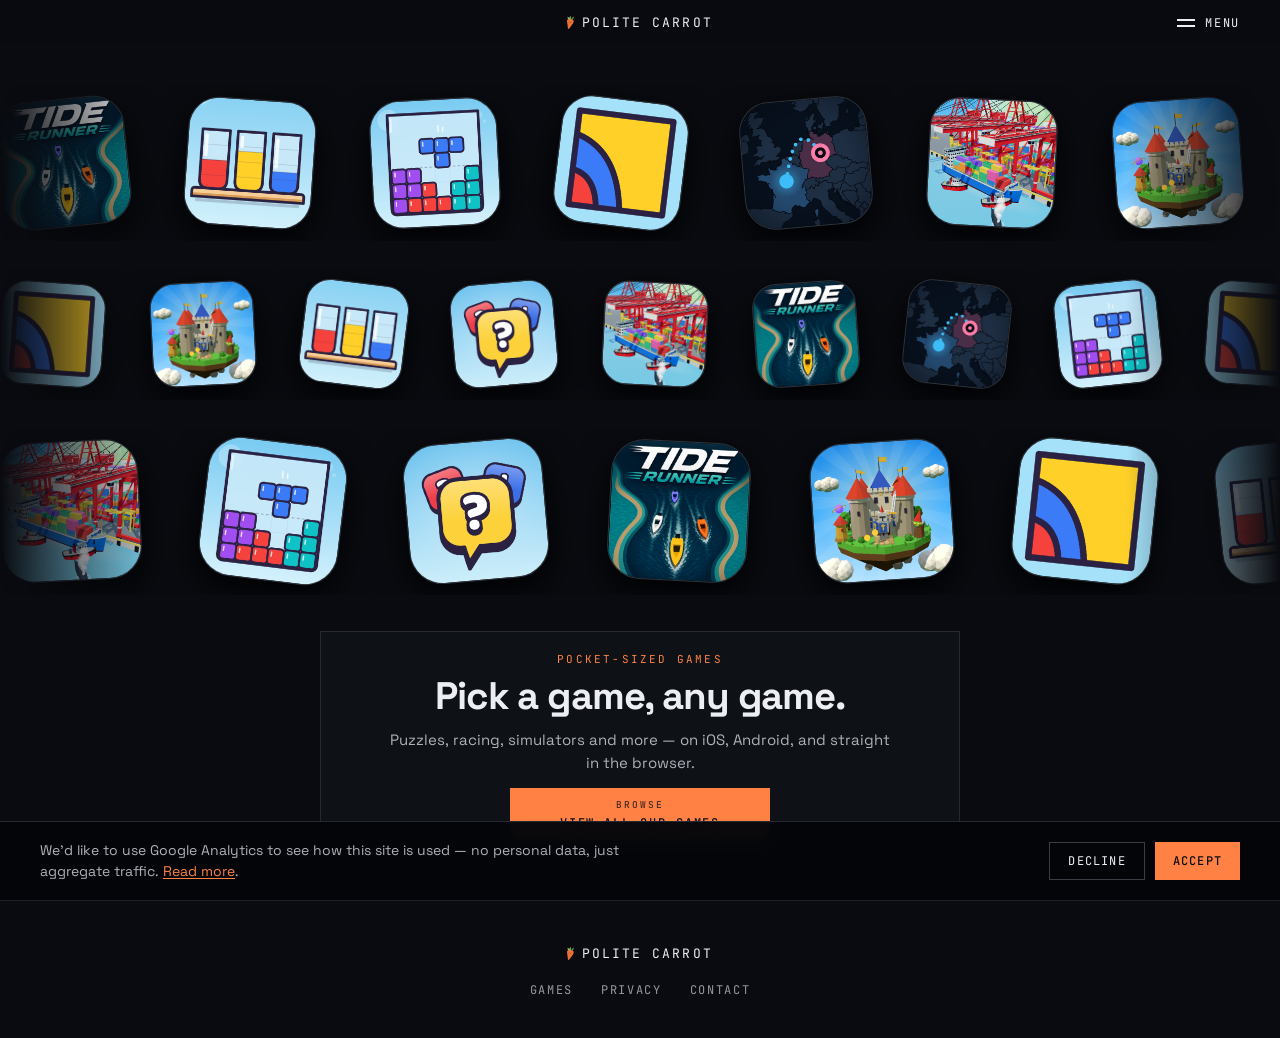
==== commit b7590435: "Update Tiny Kingdom Defender app icon The icon filename gets a version suffix so browsers fetch the " ====
--- a/index.html
+++ b/index.html
@@ -11,7 +11,7 @@
 <link rel="preconnect" href="https://fonts.googleapis.com" />
 <link rel="preconnect" href="https://fonts.gstatic.com" crossorigin />
 <link href="https://fonts.googleapis.com/css2?family=Space+Grotesk:wght@400;500;700&family=JetBrains+Mono:wght@400;500&display=swap" rel="stylesheet" />
-<link rel="stylesheet" href="styles.css?v=26" />
+<link rel="stylesheet" href="styles.css?v=28" />
 <script src="analytics.js?v=2"></script>
 </head>
 <body>
@@ -31,18 +31,13 @@
   <div class="menu-backdrop" data-menu-close></div>
   <nav class="menu-panel" aria-label="Site menu">
     <button type="button" class="menu-close" data-menu-close aria-label="Close menu">Close</button>
-    <p class="card-eyebrow">Games</p>
-    <ul class="menu-games">
-      <li><a href="/games/#tide-runner"><img src="/assets/tide-runner-icon.png" alt="" />Tide Runner</a></li>
-      <li><a href="/games/#color-match-merge"><img src="/assets/colour-jars-icon.png" alt="" />Color Match &amp; Merge</a></li>
-      <li><a href="/games/#color-block-fall"><img src="/assets/color-block-fall-icon.png" alt="" />Color Block Fall</a></li>
-      <li><a href="/games/#color-flood"><img src="/assets/color-flood-icon.png" alt="" />Color Flood</a></li>
-      <li><a href="/games/#border-hopper"><img src="/assets/border-hopper-icon.png" alt="" />Border Hopper</a></li>
-      <li><a href="/games/#harbour-tycoon"><img src="/assets/harbour-tycoon-icon.png" alt="" />Harbour Tycoon</a></li>
-      <li><a href="/games/#tiny-kingdom-defender"><img src="/assets/tiny-kingdom-defender-icon.png" alt="" />Tiny Kingdom Defender</a></li>
-      <li><a href="/games/#endless-quiz"><img src="/assets/endless-quiz-icon.png" alt="" />Endless Quiz</a></li>
+    <a href="/games/" class="menu-heading">Games</a>
+    <ul class="menu-categories">
+      <li><a href="/games/?category=puzzle">Puzzle</a></li>
+      <li><a href="/games/?category=racing">Racing</a></li>
+      <li><a href="/games/?category=simulation">Simulation</a></li>
+      <li><a href="/games/?category=strategy">Strategy</a></li>
     </ul>
-    <a href="/games/" class="menu-all">All games →</a>
     <ul class="menu-links">
       <li><a href="/privacy/">Privacy policy</a></li>
       <li><a href="/contact/">Contact</a></li>
@@ -60,7 +55,7 @@
         <div class="flow-icon" style="--r: 7deg; --d: -2.7s"><img src="assets/color-flood-icon.png" alt="" /></div>
         <div class="flow-icon" style="--r: -5deg; --d: -3.6s"><img src="assets/border-hopper-icon.png" alt="" /></div>
         <div class="flow-icon" style="--r: 3deg; --d: -4.5s"><img src="assets/harbour-tycoon-icon.png" alt="" /></div>
-        <div class="flow-icon" style="--r: -4deg; --d: -5.4s"><img src="assets/tiny-kingdom-defender-icon.png" alt="" /></div>
+        <div class="flow-icon" style="--r: -4deg; --d: -5.4s"><img src="assets/tiny-kingdom-defender-icon.png?v=2" alt="" /></div>
         <div class="flow-icon" style="--r: 6deg; --d: -6.3s"><img src="assets/endless-quiz-icon.png" alt="" /></div>
         <div class="flow-icon" style="--r: -6deg; --d: -0.0s"><img src="assets/tide-runner-icon.png" alt="" /></div>
         <div class="flow-icon" style="--r: 4deg; --d: -0.9s"><img src="assets/colour-jars-icon.png" alt="" /></div>
@@ -68,7 +63,7 @@
         <div class="flow-icon" style="--r: 7deg; --d: -2.7s"><img src="assets/color-flood-icon.png" alt="" /></div>
         <div class="flow-icon" style="--r: -5deg; --d: -3.6s"><img src="assets/border-hopper-icon.png" alt="" /></div>
         <div class="flow-icon" style="--r: 3deg; --d: -4.5s"><img src="assets/harbour-tycoon-icon.png" alt="" /></div>
-        <div class="flow-icon" style="--r: -4deg; --d: -5.4s"><img src="assets/tiny-kingdom-defender-icon.png" alt="" /></div>
+        <div class="flow-icon" style="--r: -4deg; --d: -5.4s"><img src="assets/tiny-kingdom-defender-icon.png?v=2" alt="" /></div>
         <div class="flow-icon" style="--r: 6deg; --d: -6.3s"><img src="assets/endless-quiz-icon.png" alt="" /></div>
         <div class="flow-icon" style="--r: -6deg; --d: -0.0s"><img src="assets/tide-runner-icon.png" alt="" /></div>
         <div class="flow-icon" style="--r: 4deg; --d: -0.9s"><img src="assets/colour-jars-icon.png" alt="" /></div>
@@ -76,7 +71,7 @@
         <div class="flow-icon" style="--r: 7deg; --d: -2.7s"><img src="assets/color-flood-icon.png" alt="" /></div>
         <div class="flow-icon" style="--r: -5deg; --d: -3.6s"><img src="assets/border-hopper-icon.png" alt="" /></div>
         <div class="flow-icon" style="--r: 3deg; --d: -4.5s"><img src="assets/harbour-tycoon-icon.png" alt="" /></div>
-        <div class="flow-icon" style="--r: -4deg; --d: -5.4s"><img src="assets/tiny-kingdom-defender-icon.png" alt="" /></div>
+        <div class="flow-icon" style="--r: -4deg; --d: -5.4s"><img src="assets/tiny-kingdom-defender-icon.png?v=2" alt="" /></div>
         <div class="flow-icon" style="--r: 6deg; --d: -6.3s"><img src="assets/endless-quiz-icon.png" alt="" /></div>
         <div class="flow-icon" style="--r: -6deg; --d: -0.0s"><img src="assets/tide-runner-icon.png" alt="" /></div>
         <div class="flow-icon" style="--r: 4deg; --d: -0.9s"><img src="assets/colour-jars-icon.png" alt="" /></div>
@@ -84,14 +79,14 @@
         <div class="flow-icon" style="--r: 7deg; --d: -2.7s"><img src="assets/color-flood-icon.png" alt="" /></div>
         <div class="flow-icon" style="--r: -5deg; --d: -3.6s"><img src="assets/border-hopper-icon.png" alt="" /></div>
         <div class="flow-icon" style="--r: 3deg; --d: -4.5s"><img src="assets/harbour-tycoon-icon.png" alt="" /></div>
-        <div class="flow-icon" style="--r: -4deg; --d: -5.4s"><img src="assets/tiny-kingdom-defender-icon.png" alt="" /></div>
+        <div class="flow-icon" style="--r: -4deg; --d: -5.4s"><img src="assets/tiny-kingdom-defender-icon.png?v=2" alt="" /></div>
         <div class="flow-icon" style="--r: 6deg; --d: -6.3s"><img src="assets/endless-quiz-icon.png" alt="" /></div>
       </div>
     </div>
     <div class="flow-lane lane-reverse" style="--dur: 85s; --size: 104px">
       <div class="flow-track">
         <div class="flow-icon" style="--r: 4deg; --d: -0.4s"><img src="assets/color-flood-icon.png" alt="" /></div>
-        <div class="flow-icon" style="--r: -3deg; --d: -1.3s"><img src="assets/tiny-kingdom-defender-icon.png" alt="" /></div>
+        <div class="flow-icon" style="--r: -3deg; --d: -1.3s"><img src="assets/tiny-kingdom-defender-icon.png?v=2" alt="" /></div>
         <div class="flow-icon" style="--r: 7deg; --d: -2.2s"><img src="assets/colour-jars-icon.png" alt="" /></div>
         <div class="flow-icon" style="--r: -5deg; --d: -3.1s"><img src="assets/endless-quiz-icon.png" alt="" /></div>
         <div class="flow-icon" style="--r: 3deg; --d: -4.0s"><img src="assets/harbour-tycoon-icon.png" alt="" /></div>
@@ -99,7 +94,7 @@
         <div class="flow-icon" style="--r: 6deg; --d: -5.8s"><img src="assets/border-hopper-icon.png" alt="" /></div>
         <div class="flow-icon" style="--r: -6deg; --d: -6.7s"><img src="assets/color-block-fall-icon.png" alt="" /></div>
         <div class="flow-icon" style="--r: 4deg; --d: -0.4s"><img src="assets/color-flood-icon.png" alt="" /></div>
-        <div class="flow-icon" style="--r: -3deg; --d: -1.3s"><img src="assets/tiny-kingdom-defender-icon.png" alt="" /></div>
+        <div class="flow-icon" style="--r: -3deg; --d: -1.3s"><img src="assets/tiny-kingdom-defender-icon.png?v=2" alt="" /></div>
         <div class="flow-icon" style="--r: 7deg; --d: -2.2s"><img src="assets/colour-jars-icon.png" alt="" /></div>
         <div class="flow-icon" style="--r: -5deg; --d: -3.1s"><img src="assets/endless-quiz-icon.png" alt="" /></div>
         <div class="flow-icon" style="--r: 3deg; --d: -4.0s"><img src="assets/harbour-tycoon-icon.png" alt="" /></div>
@@ -107,7 +102,7 @@
         <div class="flow-icon" style="--r: 6deg; --d: -5.8s"><img src="assets/border-hopper-icon.png" alt="" /></div>
         <div class="flow-icon" style="--r: -6deg; --d: -6.7s"><img src="assets/color-block-fall-icon.png" alt="" /></div>
         <div class="flow-icon" style="--r: 4deg; --d: -0.4s"><img src="assets/color-flood-icon.png" alt="" /></div>
-        <div class="flow-icon" style="--r: -3deg; --d: -1.3s"><img src="assets/tiny-kingdom-defender-icon.png" alt="" /></div>
+        <div class="flow-icon" style="--r: -3deg; --d: -1.3s"><img src="assets/tiny-kingdom-defender-icon.png?v=2" alt="" /></div>
         <div class="flow-icon" style="--r: 7deg; --d: -2.2s"><img src="assets/colour-jars-icon.png" alt="" /></div>
         <div class="flow-icon" style="--r: -5deg; --d: -3.1s"><img src="assets/endless-quiz-icon.png" alt="" /></div>
         <div class="flow-icon" style="--r: 3deg; --d: -4.0s"><img src="assets/harbour-tycoon-icon.png" alt="" /></div>
@@ -115,7 +110,7 @@
         <div class="flow-icon" style="--r: 6deg; --d: -5.8s"><img src="assets/border-hopper-icon.png" alt="" /></div>
         <div class="flow-icon" style="--r: -6deg; --d: -6.7s"><img src="assets/color-block-fall-icon.png" alt="" /></div>
         <div class="flow-icon" style="--r: 4deg; --d: -0.4s"><img src="assets/color-flood-icon.png" alt="" /></div>
-        <div class="flow-icon" style="--r: -3deg; --d: -1.3s"><img src="assets/tiny-kingdom-defender-icon.png" alt="" /></div>
+        <div class="flow-icon" style="--r: -3deg; --d: -1.3s"><img src="assets/tiny-kingdom-defender-icon.png?v=2" alt="" /></div>
         <div class="flow-icon" style="--r: 7deg; --d: -2.2s"><img src="assets/colour-jars-icon.png" alt="" /></div>
         <div class="flow-icon" style="--r: -5deg; --d: -3.1s"><img src="assets/endless-quiz-icon.png" alt="" /></div>
         <div class="flow-icon" style="--r: 3deg; --d: -4.0s"><img src="assets/harbour-tycoon-icon.png" alt="" /></div>
@@ -130,7 +125,7 @@
         <div class="flow-icon" style="--r: 7deg; --d: -1.7s"><img src="assets/color-block-fall-icon.png" alt="" /></div>
         <div class="flow-icon" style="--r: -5deg; --d: -2.6s"><img src="assets/endless-quiz-icon.png" alt="" /></div>
         <div class="flow-icon" style="--r: 3deg; --d: -3.5s"><img src="assets/tide-runner-icon.png" alt="" /></div>
-        <div class="flow-icon" style="--r: -4deg; --d: -4.4s"><img src="assets/tiny-kingdom-defender-icon.png" alt="" /></div>
+        <div class="flow-icon" style="--r: -4deg; --d: -4.4s"><img src="assets/tiny-kingdom-defender-icon.png?v=2" alt="" /></div>
         <div class="flow-icon" style="--r: 6deg; --d: -5.3s"><img src="assets/color-flood-icon.png" alt="" /></div>
         <div class="flow-icon" style="--r: -6deg; --d: -6.2s"><img src="assets/colour-jars-icon.png" alt="" /></div>
         <div class="flow-icon" style="--r: 4deg; --d: -7.1s"><img src="assets/border-hopper-icon.png" alt="" /></div>
@@ -138,7 +133,7 @@
         <div class="flow-icon" style="--r: 7deg; --d: -1.7s"><img src="assets/color-block-fall-icon.png" alt="" /></div>
         <div class="flow-icon" style="--r: -5deg; --d: -2.6s"><img src="assets/endless-quiz-icon.png" alt="" /></div>
         <div class="flow-icon" style="--r: 3deg; --d: -3.5s"><img src="assets/tide-runner-icon.png" alt="" /></div>
-        <div class="flow-icon" style="--r: -4deg; --d: -4.4s"><img src="assets/tiny-kingdom-defender-icon.png" alt="" /></div>
+        <div class="flow-icon" style="--r: -4deg; --d: -4.4s"><img src="assets/tiny-kingdom-defender-icon.png?v=2" alt="" /></div>
         <div class="flow-icon" style="--r: 6deg; --d: -5.3s"><img src="assets/color-flood-icon.png" alt="" /></div>
         <div class="flow-icon" style="--r: -6deg; --d: -6.2s"><img src="assets/colour-jars-icon.png" alt="" /></div>
         <div class="flow-icon" style="--r: 4deg; --d: -7.1s"><img src="assets/border-hopper-icon.png" alt="" /></div>
@@ -146,7 +141,7 @@
         <div class="flow-icon" style="--r: 7deg; --d: -1.7s"><img src="assets/color-block-fall-icon.png" alt="" /></div>
         <div class="flow-icon" style="--r: -5deg; --d: -2.6s"><img src="assets/endless-quiz-icon.png" alt="" /></div>
         <div class="flow-icon" style="--r: 3deg; --d: -3.5s"><img src="assets/tide-runner-icon.png" alt="" /></div>
-        <div class="flow-icon" style="--r: -4deg; --d: -4.4s"><img src="assets/tiny-kingdom-defender-icon.png" alt="" /></div>
+        <div class="flow-icon" style="--r: -4deg; --d: -4.4s"><img src="assets/tiny-kingdom-defender-icon.png?v=2" alt="" /></div>
         <div class="flow-icon" style="--r: 6deg; --d: -5.3s"><img src="assets/color-flood-icon.png" alt="" /></div>
         <div class="flow-icon" style="--r: -6deg; --d: -6.2s"><img src="assets/colour-jars-icon.png" alt="" /></div>
         <div class="flow-icon" style="--r: 4deg; --d: -7.1s"><img src="assets/border-hopper-icon.png" alt="" /></div>
@@ -154,7 +149,7 @@
         <div class="flow-icon" style="--r: 7deg; --d: -1.7s"><img src="assets/color-block-fall-icon.png" alt="" /></div>
         <div class="flow-icon" style="--r: -5deg; --d: -2.6s"><img src="assets/endless-quiz-icon.png" alt="" /></div>
         <div class="flow-icon" style="--r: 3deg; --d: -3.5s"><img src="assets/tide-runner-icon.png" alt="" /></div>
-        <div class="flow-icon" style="--r: -4deg; --d: -4.4s"><img src="assets/tiny-kingdom-defender-icon.png" alt="" /></div>
+        <div class="flow-icon" style="--r: -4deg; --d: -4.4s"><img src="assets/tiny-kingdom-defender-icon.png?v=2" alt="" /></div>
         <div class="flow-icon" style="--r: 6deg; --d: -5.3s"><img src="assets/color-flood-icon.png" alt="" /></div>
         <div class="flow-icon" style="--r: -6deg; --d: -6.2s"><img src="assets/colour-jars-icon.png" alt="" /></div>
         <div class="flow-icon" style="--r: 4deg; --d: -7.1s"><img src="assets/border-hopper-icon.png" alt="" /></div>
@@ -186,6 +181,6 @@
   </nav>
 </footer>
 
-<script src="script.js?v=17"></script>
+<script src="script.js?v=18"></script>
 </body>
 </html>
--- a/styles.css
+++ b/styles.css
@@ -310,44 +310,44 @@
   color: var(--accent);
 }
 
-.menu-games,
+.menu-categories,
 .menu-links {
   list-style: none;
   margin: 0;
   padding: 0;
 }
 
-.menu-games a {
-  display: flex;
-  align-items: center;
-  gap: 14px;
-  padding: 9px 0;
+.menu-heading {
+  display: block;
+  padding: 8px 0;
   color: var(--fg);
-  font-size: 17px;
-  font-weight: 500;
-}
-
-.menu-games a:hover {
-  color: var(--accent);
-}
-
-.menu-games img,
-.menu-games .art-placeholder {
-  width: 40px;
-  height: 40px;
-  flex: none;
-  padding: 0;
-  border-radius: 24%;
-  border: 1px solid var(--border-4);
-  object-fit: cover;
-}
-
-.menu-all {
-  margin: 12px 0 0;
-  font-family: 'JetBrains Mono', monospace;
-  font-size: 12px;
+  font-size: 22px;
+  font-weight: 700;
+  letter-spacing: -0.01em;
+}
+
+.menu-heading:hover {
+  color: var(--accent);
+}
+
+.menu-categories {
+  margin: 4px 0 0;
+  padding-left: 14px;
+  border-left: 1px solid var(--border-3);
+}
+
+.menu-categories a {
+  display: block;
+  padding: 7px 0;
+  color: var(--muted-2);
+  font-family: 'JetBrains Mono', monospace;
+  font-size: 13px;
   letter-spacing: 0.12em;
   text-transform: uppercase;
+}
+
+.menu-categories a:hover {
+  color: var(--accent);
 }
 
 .menu-links {
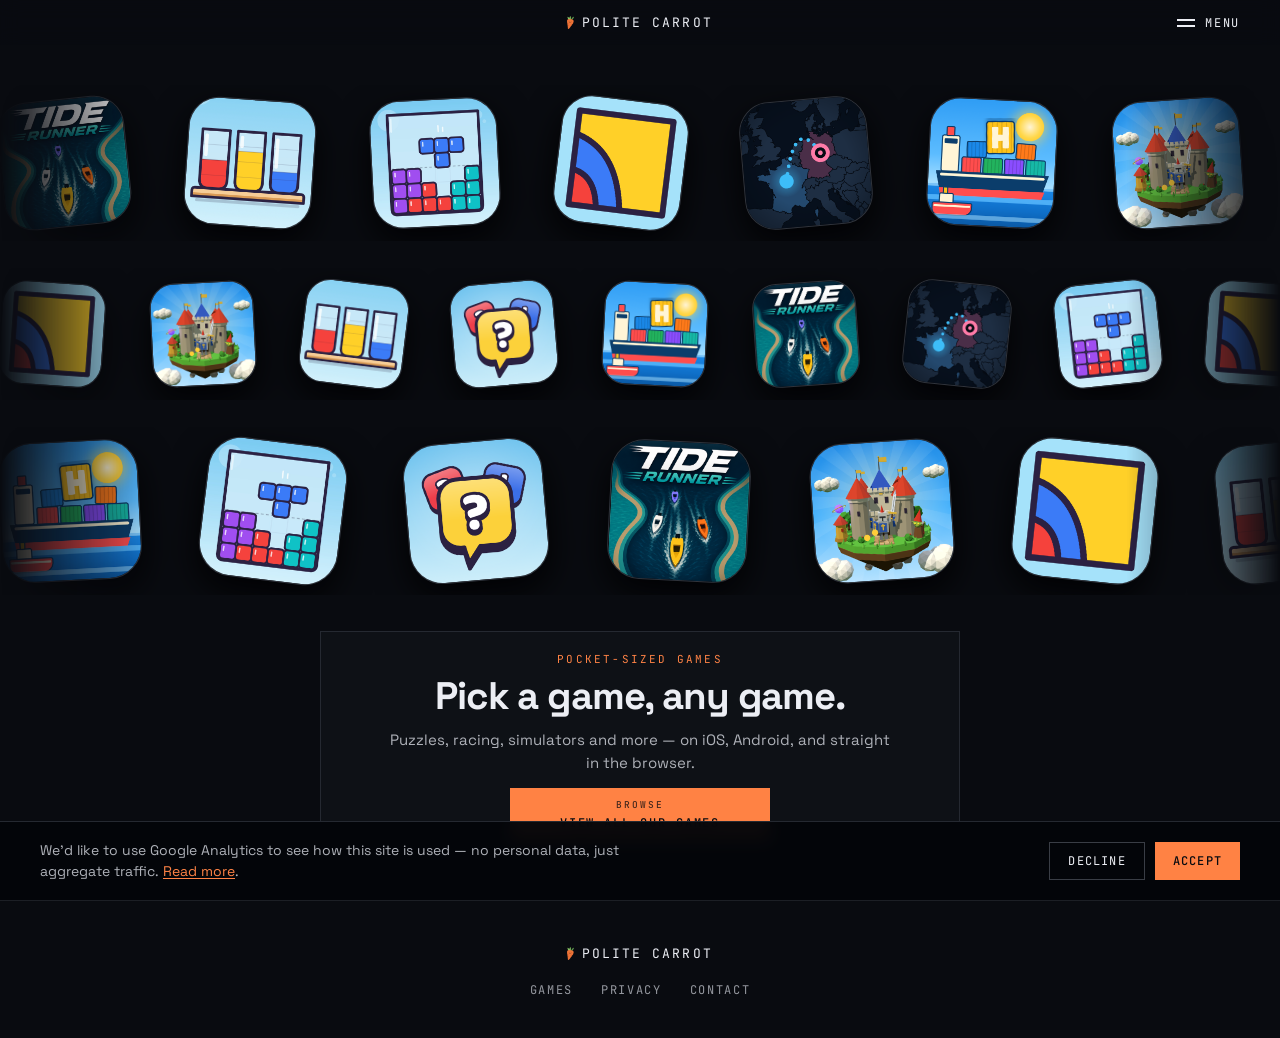
==== commit f7adb854: "Update Harbour Tycoon app icon The icon filename gets a version suffix so browsers fetch the new ima" ====
--- a/index.html
+++ b/index.html
@@ -54,7 +54,7 @@
         <div class="flow-icon" style="--r: -3deg; --d: -1.8s"><img src="assets/color-block-fall-icon.png" alt="" /></div>
         <div class="flow-icon" style="--r: 7deg; --d: -2.7s"><img src="assets/color-flood-icon.png" alt="" /></div>
         <div class="flow-icon" style="--r: -5deg; --d: -3.6s"><img src="assets/border-hopper-icon.png" alt="" /></div>
-        <div class="flow-icon" style="--r: 3deg; --d: -4.5s"><img src="assets/harbour-tycoon-icon.png" alt="" /></div>
+        <div class="flow-icon" style="--r: 3deg; --d: -4.5s"><img src="assets/harbour-tycoon-icon.png?v=2" alt="" /></div>
         <div class="flow-icon" style="--r: -4deg; --d: -5.4s"><img src="assets/tiny-kingdom-defender-icon.png?v=2" alt="" /></div>
         <div class="flow-icon" style="--r: 6deg; --d: -6.3s"><img src="assets/endless-quiz-icon.png" alt="" /></div>
         <div class="flow-icon" style="--r: -6deg; --d: -0.0s"><img src="assets/tide-runner-icon.png" alt="" /></div>
@@ -62,7 +62,7 @@
         <div class="flow-icon" style="--r: -3deg; --d: -1.8s"><img src="assets/color-block-fall-icon.png" alt="" /></div>
         <div class="flow-icon" style="--r: 7deg; --d: -2.7s"><img src="assets/color-flood-icon.png" alt="" /></div>
         <div class="flow-icon" style="--r: -5deg; --d: -3.6s"><img src="assets/border-hopper-icon.png" alt="" /></div>
-        <div class="flow-icon" style="--r: 3deg; --d: -4.5s"><img src="assets/harbour-tycoon-icon.png" alt="" /></div>
+        <div class="flow-icon" style="--r: 3deg; --d: -4.5s"><img src="assets/harbour-tycoon-icon.png?v=2" alt="" /></div>
         <div class="flow-icon" style="--r: -4deg; --d: -5.4s"><img src="assets/tiny-kingdom-defender-icon.png?v=2" alt="" /></div>
         <div class="flow-icon" style="--r: 6deg; --d: -6.3s"><img src="assets/endless-quiz-icon.png" alt="" /></div>
         <div class="flow-icon" style="--r: -6deg; --d: -0.0s"><img src="assets/tide-runner-icon.png" alt="" /></div>
@@ -70,7 +70,7 @@
         <div class="flow-icon" style="--r: -3deg; --d: -1.8s"><img src="assets/color-block-fall-icon.png" alt="" /></div>
         <div class="flow-icon" style="--r: 7deg; --d: -2.7s"><img src="assets/color-flood-icon.png" alt="" /></div>
         <div class="flow-icon" style="--r: -5deg; --d: -3.6s"><img src="assets/border-hopper-icon.png" alt="" /></div>
-        <div class="flow-icon" style="--r: 3deg; --d: -4.5s"><img src="assets/harbour-tycoon-icon.png" alt="" /></div>
+        <div class="flow-icon" style="--r: 3deg; --d: -4.5s"><img src="assets/harbour-tycoon-icon.png?v=2" alt="" /></div>
         <div class="flow-icon" style="--r: -4deg; --d: -5.4s"><img src="assets/tiny-kingdom-defender-icon.png?v=2" alt="" /></div>
         <div class="flow-icon" style="--r: 6deg; --d: -6.3s"><img src="assets/endless-quiz-icon.png" alt="" /></div>
         <div class="flow-icon" style="--r: -6deg; --d: -0.0s"><img src="assets/tide-runner-icon.png" alt="" /></div>
@@ -78,7 +78,7 @@
         <div class="flow-icon" style="--r: -3deg; --d: -1.8s"><img src="assets/color-block-fall-icon.png" alt="" /></div>
         <div class="flow-icon" style="--r: 7deg; --d: -2.7s"><img src="assets/color-flood-icon.png" alt="" /></div>
         <div class="flow-icon" style="--r: -5deg; --d: -3.6s"><img src="assets/border-hopper-icon.png" alt="" /></div>
-        <div class="flow-icon" style="--r: 3deg; --d: -4.5s"><img src="assets/harbour-tycoon-icon.png" alt="" /></div>
+        <div class="flow-icon" style="--r: 3deg; --d: -4.5s"><img src="assets/harbour-tycoon-icon.png?v=2" alt="" /></div>
         <div class="flow-icon" style="--r: -4deg; --d: -5.4s"><img src="assets/tiny-kingdom-defender-icon.png?v=2" alt="" /></div>
         <div class="flow-icon" style="--r: 6deg; --d: -6.3s"><img src="assets/endless-quiz-icon.png" alt="" /></div>
       </div>
@@ -89,7 +89,7 @@
         <div class="flow-icon" style="--r: -3deg; --d: -1.3s"><img src="assets/tiny-kingdom-defender-icon.png?v=2" alt="" /></div>
         <div class="flow-icon" style="--r: 7deg; --d: -2.2s"><img src="assets/colour-jars-icon.png" alt="" /></div>
         <div class="flow-icon" style="--r: -5deg; --d: -3.1s"><img src="assets/endless-quiz-icon.png" alt="" /></div>
-        <div class="flow-icon" style="--r: 3deg; --d: -4.0s"><img src="assets/harbour-tycoon-icon.png" alt="" /></div>
+        <div class="flow-icon" style="--r: 3deg; --d: -4.0s"><img src="assets/harbour-tycoon-icon.png?v=2" alt="" /></div>
         <div class="flow-icon" style="--r: -4deg; --d: -4.9s"><img src="assets/tide-runner-icon.png" alt="" /></div>
         <div class="flow-icon" style="--r: 6deg; --d: -5.8s"><img src="assets/border-hopper-icon.png" alt="" /></div>
         <div class="flow-icon" style="--r: -6deg; --d: -6.7s"><img src="assets/color-block-fall-icon.png" alt="" /></div>
@@ -97,7 +97,7 @@
         <div class="flow-icon" style="--r: -3deg; --d: -1.3s"><img src="assets/tiny-kingdom-defender-icon.png?v=2" alt="" /></div>
         <div class="flow-icon" style="--r: 7deg; --d: -2.2s"><img src="assets/colour-jars-icon.png" alt="" /></div>
         <div class="flow-icon" style="--r: -5deg; --d: -3.1s"><img src="assets/endless-quiz-icon.png" alt="" /></div>
-        <div class="flow-icon" style="--r: 3deg; --d: -4.0s"><img src="assets/harbour-tycoon-icon.png" alt="" /></div>
+        <div class="flow-icon" style="--r: 3deg; --d: -4.0s"><img src="assets/harbour-tycoon-icon.png?v=2" alt="" /></div>
         <div class="flow-icon" style="--r: -4deg; --d: -4.9s"><img src="assets/tide-runner-icon.png" alt="" /></div>
         <div class="flow-icon" style="--r: 6deg; --d: -5.8s"><img src="assets/border-hopper-icon.png" alt="" /></div>
         <div class="flow-icon" style="--r: -6deg; --d: -6.7s"><img src="assets/color-block-fall-icon.png" alt="" /></div>
@@ -105,7 +105,7 @@
         <div class="flow-icon" style="--r: -3deg; --d: -1.3s"><img src="assets/tiny-kingdom-defender-icon.png?v=2" alt="" /></div>
         <div class="flow-icon" style="--r: 7deg; --d: -2.2s"><img src="assets/colour-jars-icon.png" alt="" /></div>
         <div class="flow-icon" style="--r: -5deg; --d: -3.1s"><img src="assets/endless-quiz-icon.png" alt="" /></div>
-        <div class="flow-icon" style="--r: 3deg; --d: -4.0s"><img src="assets/harbour-tycoon-icon.png" alt="" /></div>
+        <div class="flow-icon" style="--r: 3deg; --d: -4.0s"><img src="assets/harbour-tycoon-icon.png?v=2" alt="" /></div>
         <div class="flow-icon" style="--r: -4deg; --d: -4.9s"><img src="assets/tide-runner-icon.png" alt="" /></div>
         <div class="flow-icon" style="--r: 6deg; --d: -5.8s"><img src="assets/border-hopper-icon.png" alt="" /></div>
         <div class="flow-icon" style="--r: -6deg; --d: -6.7s"><img src="assets/color-block-fall-icon.png" alt="" /></div>
@@ -113,7 +113,7 @@
         <div class="flow-icon" style="--r: -3deg; --d: -1.3s"><img src="assets/tiny-kingdom-defender-icon.png?v=2" alt="" /></div>
         <div class="flow-icon" style="--r: 7deg; --d: -2.2s"><img src="assets/colour-jars-icon.png" alt="" /></div>
         <div class="flow-icon" style="--r: -5deg; --d: -3.1s"><img src="assets/endless-quiz-icon.png" alt="" /></div>
-        <div class="flow-icon" style="--r: 3deg; --d: -4.0s"><img src="assets/harbour-tycoon-icon.png" alt="" /></div>
+        <div class="flow-icon" style="--r: 3deg; --d: -4.0s"><img src="assets/harbour-tycoon-icon.png?v=2" alt="" /></div>
         <div class="flow-icon" style="--r: -4deg; --d: -4.9s"><img src="assets/tide-runner-icon.png" alt="" /></div>
         <div class="flow-icon" style="--r: 6deg; --d: -5.8s"><img src="assets/border-hopper-icon.png" alt="" /></div>
         <div class="flow-icon" style="--r: -6deg; --d: -6.7s"><img src="assets/color-block-fall-icon.png" alt="" /></div>
@@ -121,7 +121,7 @@
     </div>
     <div class="flow-lane" style="--dur: 60s; --size: 140px">
       <div class="flow-track">
-        <div class="flow-icon" style="--r: -3deg; --d: -0.8s"><img src="assets/harbour-tycoon-icon.png" alt="" /></div>
+        <div class="flow-icon" style="--r: -3deg; --d: -0.8s"><img src="assets/harbour-tycoon-icon.png?v=2" alt="" /></div>
         <div class="flow-icon" style="--r: 7deg; --d: -1.7s"><img src="assets/color-block-fall-icon.png" alt="" /></div>
         <div class="flow-icon" style="--r: -5deg; --d: -2.6s"><img src="assets/endless-quiz-icon.png" alt="" /></div>
         <div class="flow-icon" style="--r: 3deg; --d: -3.5s"><img src="assets/tide-runner-icon.png" alt="" /></div>
@@ -129,7 +129,7 @@
         <div class="flow-icon" style="--r: 6deg; --d: -5.3s"><img src="assets/color-flood-icon.png" alt="" /></div>
         <div class="flow-icon" style="--r: -6deg; --d: -6.2s"><img src="assets/colour-jars-icon.png" alt="" /></div>
         <div class="flow-icon" style="--r: 4deg; --d: -7.1s"><img src="assets/border-hopper-icon.png" alt="" /></div>
-        <div class="flow-icon" style="--r: -3deg; --d: -0.8s"><img src="assets/harbour-tycoon-icon.png" alt="" /></div>
+        <div class="flow-icon" style="--r: -3deg; --d: -0.8s"><img src="assets/harbour-tycoon-icon.png?v=2" alt="" /></div>
         <div class="flow-icon" style="--r: 7deg; --d: -1.7s"><img src="assets/color-block-fall-icon.png" alt="" /></div>
         <div class="flow-icon" style="--r: -5deg; --d: -2.6s"><img src="assets/endless-quiz-icon.png" alt="" /></div>
         <div class="flow-icon" style="--r: 3deg; --d: -3.5s"><img src="assets/tide-runner-icon.png" alt="" /></div>
@@ -137,7 +137,7 @@
         <div class="flow-icon" style="--r: 6deg; --d: -5.3s"><img src="assets/color-flood-icon.png" alt="" /></div>
         <div class="flow-icon" style="--r: -6deg; --d: -6.2s"><img src="assets/colour-jars-icon.png" alt="" /></div>
         <div class="flow-icon" style="--r: 4deg; --d: -7.1s"><img src="assets/border-hopper-icon.png" alt="" /></div>
-        <div class="flow-icon" style="--r: -3deg; --d: -0.8s"><img src="assets/harbour-tycoon-icon.png" alt="" /></div>
+        <div class="flow-icon" style="--r: -3deg; --d: -0.8s"><img src="assets/harbour-tycoon-icon.png?v=2" alt="" /></div>
         <div class="flow-icon" style="--r: 7deg; --d: -1.7s"><img src="assets/color-block-fall-icon.png" alt="" /></div>
         <div class="flow-icon" style="--r: -5deg; --d: -2.6s"><img src="assets/endless-quiz-icon.png" alt="" /></div>
         <div class="flow-icon" style="--r: 3deg; --d: -3.5s"><img src="assets/tide-runner-icon.png" alt="" /></div>
@@ -145,7 +145,7 @@
         <div class="flow-icon" style="--r: 6deg; --d: -5.3s"><img src="assets/color-flood-icon.png" alt="" /></div>
         <div class="flow-icon" style="--r: -6deg; --d: -6.2s"><img src="assets/colour-jars-icon.png" alt="" /></div>
         <div class="flow-icon" style="--r: 4deg; --d: -7.1s"><img src="assets/border-hopper-icon.png" alt="" /></div>
-        <div class="flow-icon" style="--r: -3deg; --d: -0.8s"><img src="assets/harbour-tycoon-icon.png" alt="" /></div>
+        <div class="flow-icon" style="--r: -3deg; --d: -0.8s"><img src="assets/harbour-tycoon-icon.png?v=2" alt="" /></div>
         <div class="flow-icon" style="--r: 7deg; --d: -1.7s"><img src="assets/color-block-fall-icon.png" alt="" /></div>
         <div class="flow-icon" style="--r: -5deg; --d: -2.6s"><img src="assets/endless-quiz-icon.png" alt="" /></div>
         <div class="flow-icon" style="--r: 3deg; --d: -3.5s"><img src="assets/tide-runner-icon.png" alt="" /></div>
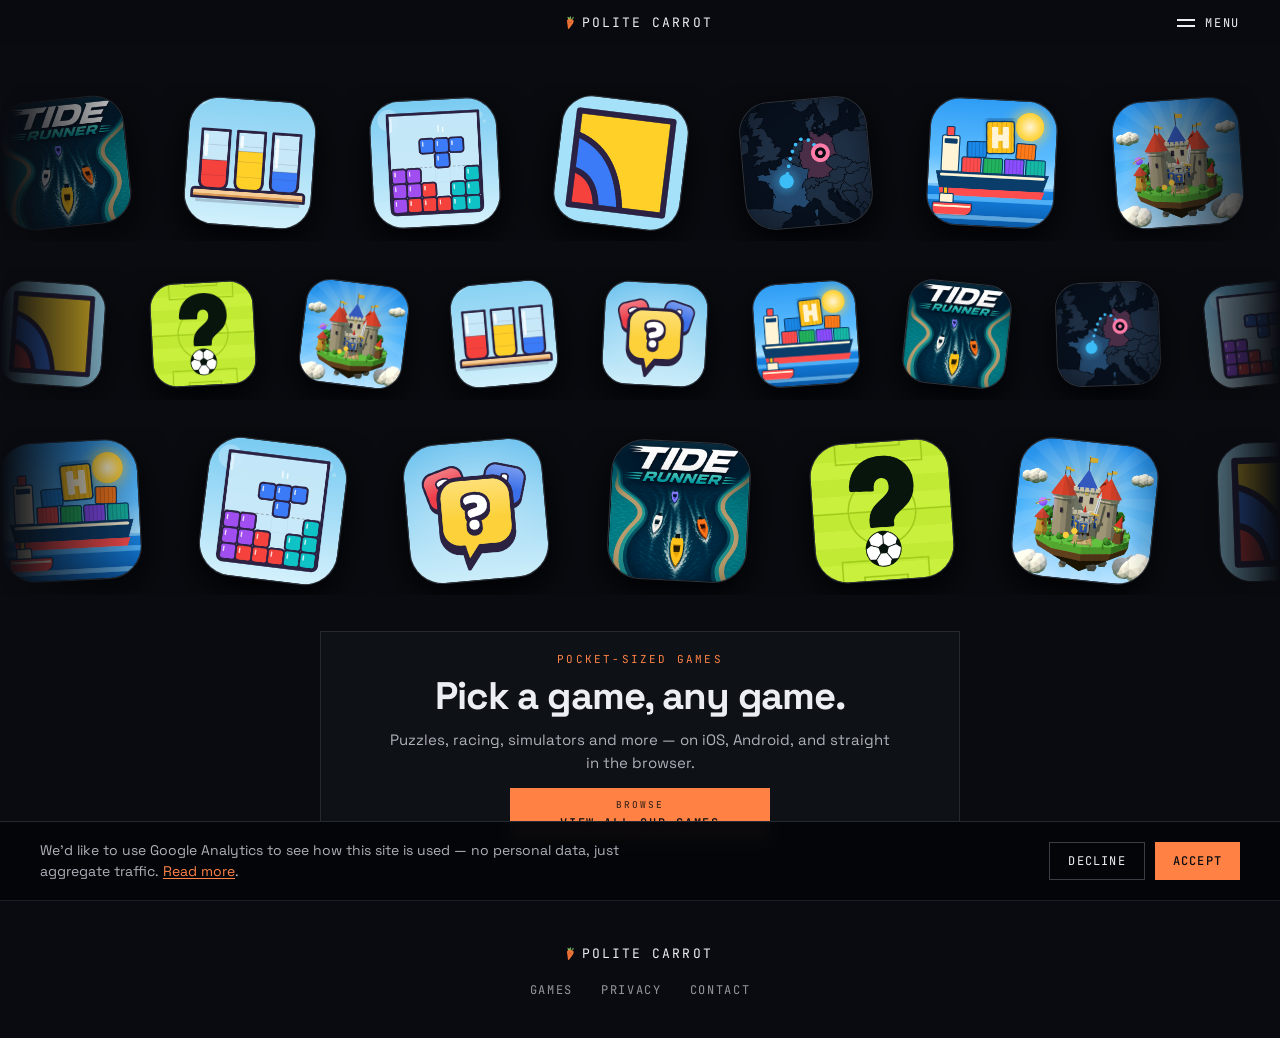
==== commit 7513d2e3: "Add Football All in One icon Replaces the placeholder on the games page and adds the game to the hom" ====
--- a/index.html
+++ b/index.html
@@ -11,7 +11,7 @@
 <link rel="preconnect" href="https://fonts.googleapis.com" />
 <link rel="preconnect" href="https://fonts.gstatic.com" crossorigin />
 <link href="https://fonts.googleapis.com/css2?family=Space+Grotesk:wght@400;500;700&family=JetBrains+Mono:wght@400;500&display=swap" rel="stylesheet" />
-<link rel="stylesheet" href="styles.css?v=28" />
+<link rel="stylesheet" href="styles.css?v=29" />
 <script src="analytics.js?v=2"></script>
 </head>
 <body>
@@ -37,6 +37,7 @@
       <li><a href="/games/?category=racing">Racing</a></li>
       <li><a href="/games/?category=simulation">Simulation</a></li>
       <li><a href="/games/?category=strategy">Strategy</a></li>
+      <li><a href="/games/?category=sports">Sports</a></li>
     </ul>
     <ul class="menu-links">
       <li><a href="/privacy/">Privacy policy</a></li>
@@ -57,6 +58,7 @@
         <div class="flow-icon" style="--r: 3deg; --d: -4.5s"><img src="assets/harbour-tycoon-icon.png?v=2" alt="" /></div>
         <div class="flow-icon" style="--r: -4deg; --d: -5.4s"><img src="assets/tiny-kingdom-defender-icon.png?v=2" alt="" /></div>
         <div class="flow-icon" style="--r: 6deg; --d: -6.3s"><img src="assets/endless-quiz-icon.png" alt="" /></div>
+        <div class="flow-icon" style="--r: -2deg; --d: -7.2s"><img src="assets/football-all-in-one-icon.png" alt="" /></div>
         <div class="flow-icon" style="--r: -6deg; --d: -0.0s"><img src="assets/tide-runner-icon.png" alt="" /></div>
         <div class="flow-icon" style="--r: 4deg; --d: -0.9s"><img src="assets/colour-jars-icon.png" alt="" /></div>
         <div class="flow-icon" style="--r: -3deg; --d: -1.8s"><img src="assets/color-block-fall-icon.png" alt="" /></div>
@@ -65,6 +67,7 @@
         <div class="flow-icon" style="--r: 3deg; --d: -4.5s"><img src="assets/harbour-tycoon-icon.png?v=2" alt="" /></div>
         <div class="flow-icon" style="--r: -4deg; --d: -5.4s"><img src="assets/tiny-kingdom-defender-icon.png?v=2" alt="" /></div>
         <div class="flow-icon" style="--r: 6deg; --d: -6.3s"><img src="assets/endless-quiz-icon.png" alt="" /></div>
+        <div class="flow-icon" style="--r: -2deg; --d: -7.2s"><img src="assets/football-all-in-one-icon.png" alt="" /></div>
         <div class="flow-icon" style="--r: -6deg; --d: -0.0s"><img src="assets/tide-runner-icon.png" alt="" /></div>
         <div class="flow-icon" style="--r: 4deg; --d: -0.9s"><img src="assets/colour-jars-icon.png" alt="" /></div>
         <div class="flow-icon" style="--r: -3deg; --d: -1.8s"><img src="assets/color-block-fall-icon.png" alt="" /></div>
@@ -73,6 +76,7 @@
         <div class="flow-icon" style="--r: 3deg; --d: -4.5s"><img src="assets/harbour-tycoon-icon.png?v=2" alt="" /></div>
         <div class="flow-icon" style="--r: -4deg; --d: -5.4s"><img src="assets/tiny-kingdom-defender-icon.png?v=2" alt="" /></div>
         <div class="flow-icon" style="--r: 6deg; --d: -6.3s"><img src="assets/endless-quiz-icon.png" alt="" /></div>
+        <div class="flow-icon" style="--r: -2deg; --d: -7.2s"><img src="assets/football-all-in-one-icon.png" alt="" /></div>
         <div class="flow-icon" style="--r: -6deg; --d: -0.0s"><img src="assets/tide-runner-icon.png" alt="" /></div>
         <div class="flow-icon" style="--r: 4deg; --d: -0.9s"><img src="assets/colour-jars-icon.png" alt="" /></div>
         <div class="flow-icon" style="--r: -3deg; --d: -1.8s"><img src="assets/color-block-fall-icon.png" alt="" /></div>
@@ -81,42 +85,47 @@
         <div class="flow-icon" style="--r: 3deg; --d: -4.5s"><img src="assets/harbour-tycoon-icon.png?v=2" alt="" /></div>
         <div class="flow-icon" style="--r: -4deg; --d: -5.4s"><img src="assets/tiny-kingdom-defender-icon.png?v=2" alt="" /></div>
         <div class="flow-icon" style="--r: 6deg; --d: -6.3s"><img src="assets/endless-quiz-icon.png" alt="" /></div>
+        <div class="flow-icon" style="--r: -2deg; --d: -7.2s"><img src="assets/football-all-in-one-icon.png" alt="" /></div>
       </div>
     </div>
     <div class="flow-lane lane-reverse" style="--dur: 85s; --size: 104px">
       <div class="flow-track">
         <div class="flow-icon" style="--r: 4deg; --d: -0.4s"><img src="assets/color-flood-icon.png" alt="" /></div>
-        <div class="flow-icon" style="--r: -3deg; --d: -1.3s"><img src="assets/tiny-kingdom-defender-icon.png?v=2" alt="" /></div>
-        <div class="flow-icon" style="--r: 7deg; --d: -2.2s"><img src="assets/colour-jars-icon.png" alt="" /></div>
-        <div class="flow-icon" style="--r: -5deg; --d: -3.1s"><img src="assets/endless-quiz-icon.png" alt="" /></div>
-        <div class="flow-icon" style="--r: 3deg; --d: -4.0s"><img src="assets/harbour-tycoon-icon.png?v=2" alt="" /></div>
-        <div class="flow-icon" style="--r: -4deg; --d: -4.9s"><img src="assets/tide-runner-icon.png" alt="" /></div>
-        <div class="flow-icon" style="--r: 6deg; --d: -5.8s"><img src="assets/border-hopper-icon.png" alt="" /></div>
-        <div class="flow-icon" style="--r: -6deg; --d: -6.7s"><img src="assets/color-block-fall-icon.png" alt="" /></div>
+        <div class="flow-icon" style="--r: -3deg; --d: -1.3s"><img src="assets/football-all-in-one-icon.png" alt="" /></div>
+        <div class="flow-icon" style="--r: 7deg; --d: -2.2s"><img src="assets/tiny-kingdom-defender-icon.png?v=2" alt="" /></div>
+        <div class="flow-icon" style="--r: -5deg; --d: -3.1s"><img src="assets/colour-jars-icon.png" alt="" /></div>
+        <div class="flow-icon" style="--r: 3deg; --d: -4.0s"><img src="assets/endless-quiz-icon.png" alt="" /></div>
+        <div class="flow-icon" style="--r: -4deg; --d: -4.9s"><img src="assets/harbour-tycoon-icon.png?v=2" alt="" /></div>
+        <div class="flow-icon" style="--r: 6deg; --d: -5.8s"><img src="assets/tide-runner-icon.png" alt="" /></div>
+        <div class="flow-icon" style="--r: -2deg; --d: -6.7s"><img src="assets/border-hopper-icon.png" alt="" /></div>
+        <div class="flow-icon" style="--r: -6deg; --d: -7.6s"><img src="assets/color-block-fall-icon.png" alt="" /></div>
         <div class="flow-icon" style="--r: 4deg; --d: -0.4s"><img src="assets/color-flood-icon.png" alt="" /></div>
-        <div class="flow-icon" style="--r: -3deg; --d: -1.3s"><img src="assets/tiny-kingdom-defender-icon.png?v=2" alt="" /></div>
-        <div class="flow-icon" style="--r: 7deg; --d: -2.2s"><img src="assets/colour-jars-icon.png" alt="" /></div>
-        <div class="flow-icon" style="--r: -5deg; --d: -3.1s"><img src="assets/endless-quiz-icon.png" alt="" /></div>
-        <div class="flow-icon" style="--r: 3deg; --d: -4.0s"><img src="assets/harbour-tycoon-icon.png?v=2" alt="" /></div>
-        <div class="flow-icon" style="--r: -4deg; --d: -4.9s"><img src="assets/tide-runner-icon.png" alt="" /></div>
-        <div class="flow-icon" style="--r: 6deg; --d: -5.8s"><img src="assets/border-hopper-icon.png" alt="" /></div>
-        <div class="flow-icon" style="--r: -6deg; --d: -6.7s"><img src="assets/color-block-fall-icon.png" alt="" /></div>
+        <div class="flow-icon" style="--r: -3deg; --d: -1.3s"><img src="assets/football-all-in-one-icon.png" alt="" /></div>
+        <div class="flow-icon" style="--r: 7deg; --d: -2.2s"><img src="assets/tiny-kingdom-defender-icon.png?v=2" alt="" /></div>
+        <div class="flow-icon" style="--r: -5deg; --d: -3.1s"><img src="assets/colour-jars-icon.png" alt="" /></div>
+        <div class="flow-icon" style="--r: 3deg; --d: -4.0s"><img src="assets/endless-quiz-icon.png" alt="" /></div>
+        <div class="flow-icon" style="--r: -4deg; --d: -4.9s"><img src="assets/harbour-tycoon-icon.png?v=2" alt="" /></div>
+        <div class="flow-icon" style="--r: 6deg; --d: -5.8s"><img src="assets/tide-runner-icon.png" alt="" /></div>
+        <div class="flow-icon" style="--r: -2deg; --d: -6.7s"><img src="assets/border-hopper-icon.png" alt="" /></div>
+        <div class="flow-icon" style="--r: -6deg; --d: -7.6s"><img src="assets/color-block-fall-icon.png" alt="" /></div>
         <div class="flow-icon" style="--r: 4deg; --d: -0.4s"><img src="assets/color-flood-icon.png" alt="" /></div>
-        <div class="flow-icon" style="--r: -3deg; --d: -1.3s"><img src="assets/tiny-kingdom-defender-icon.png?v=2" alt="" /></div>
-        <div class="flow-icon" style="--r: 7deg; --d: -2.2s"><img src="assets/colour-jars-icon.png" alt="" /></div>
-        <div class="flow-icon" style="--r: -5deg; --d: -3.1s"><img src="assets/endless-quiz-icon.png" alt="" /></div>
-        <div class="flow-icon" style="--r: 3deg; --d: -4.0s"><img src="assets/harbour-tycoon-icon.png?v=2" alt="" /></div>
-        <div class="flow-icon" style="--r: -4deg; --d: -4.9s"><img src="assets/tide-runner-icon.png" alt="" /></div>
-        <div class="flow-icon" style="--r: 6deg; --d: -5.8s"><img src="assets/border-hopper-icon.png" alt="" /></div>
-        <div class="flow-icon" style="--r: -6deg; --d: -6.7s"><img src="assets/color-block-fall-icon.png" alt="" /></div>
+        <div class="flow-icon" style="--r: -3deg; --d: -1.3s"><img src="assets/football-all-in-one-icon.png" alt="" /></div>
+        <div class="flow-icon" style="--r: 7deg; --d: -2.2s"><img src="assets/tiny-kingdom-defender-icon.png?v=2" alt="" /></div>
+        <div class="flow-icon" style="--r: -5deg; --d: -3.1s"><img src="assets/colour-jars-icon.png" alt="" /></div>
+        <div class="flow-icon" style="--r: 3deg; --d: -4.0s"><img src="assets/endless-quiz-icon.png" alt="" /></div>
+        <div class="flow-icon" style="--r: -4deg; --d: -4.9s"><img src="assets/harbour-tycoon-icon.png?v=2" alt="" /></div>
+        <div class="flow-icon" style="--r: 6deg; --d: -5.8s"><img src="assets/tide-runner-icon.png" alt="" /></div>
+        <div class="flow-icon" style="--r: -2deg; --d: -6.7s"><img src="assets/border-hopper-icon.png" alt="" /></div>
+        <div class="flow-icon" style="--r: -6deg; --d: -7.6s"><img src="assets/color-block-fall-icon.png" alt="" /></div>
         <div class="flow-icon" style="--r: 4deg; --d: -0.4s"><img src="assets/color-flood-icon.png" alt="" /></div>
-        <div class="flow-icon" style="--r: -3deg; --d: -1.3s"><img src="assets/tiny-kingdom-defender-icon.png?v=2" alt="" /></div>
-        <div class="flow-icon" style="--r: 7deg; --d: -2.2s"><img src="assets/colour-jars-icon.png" alt="" /></div>
-        <div class="flow-icon" style="--r: -5deg; --d: -3.1s"><img src="assets/endless-quiz-icon.png" alt="" /></div>
-        <div class="flow-icon" style="--r: 3deg; --d: -4.0s"><img src="assets/harbour-tycoon-icon.png?v=2" alt="" /></div>
-        <div class="flow-icon" style="--r: -4deg; --d: -4.9s"><img src="assets/tide-runner-icon.png" alt="" /></div>
-        <div class="flow-icon" style="--r: 6deg; --d: -5.8s"><img src="assets/border-hopper-icon.png" alt="" /></div>
-        <div class="flow-icon" style="--r: -6deg; --d: -6.7s"><img src="assets/color-block-fall-icon.png" alt="" /></div>
+        <div class="flow-icon" style="--r: -3deg; --d: -1.3s"><img src="assets/football-all-in-one-icon.png" alt="" /></div>
+        <div class="flow-icon" style="--r: 7deg; --d: -2.2s"><img src="assets/tiny-kingdom-defender-icon.png?v=2" alt="" /></div>
+        <div class="flow-icon" style="--r: -5deg; --d: -3.1s"><img src="assets/colour-jars-icon.png" alt="" /></div>
+        <div class="flow-icon" style="--r: 3deg; --d: -4.0s"><img src="assets/endless-quiz-icon.png" alt="" /></div>
+        <div class="flow-icon" style="--r: -4deg; --d: -4.9s"><img src="assets/harbour-tycoon-icon.png?v=2" alt="" /></div>
+        <div class="flow-icon" style="--r: 6deg; --d: -5.8s"><img src="assets/tide-runner-icon.png" alt="" /></div>
+        <div class="flow-icon" style="--r: -2deg; --d: -6.7s"><img src="assets/border-hopper-icon.png" alt="" /></div>
+        <div class="flow-icon" style="--r: -6deg; --d: -7.6s"><img src="assets/color-block-fall-icon.png" alt="" /></div>
       </div>
     </div>
     <div class="flow-lane" style="--dur: 60s; --size: 140px">
@@ -125,34 +134,38 @@
         <div class="flow-icon" style="--r: 7deg; --d: -1.7s"><img src="assets/color-block-fall-icon.png" alt="" /></div>
         <div class="flow-icon" style="--r: -5deg; --d: -2.6s"><img src="assets/endless-quiz-icon.png" alt="" /></div>
         <div class="flow-icon" style="--r: 3deg; --d: -3.5s"><img src="assets/tide-runner-icon.png" alt="" /></div>
-        <div class="flow-icon" style="--r: -4deg; --d: -4.4s"><img src="assets/tiny-kingdom-defender-icon.png?v=2" alt="" /></div>
-        <div class="flow-icon" style="--r: 6deg; --d: -5.3s"><img src="assets/color-flood-icon.png" alt="" /></div>
-        <div class="flow-icon" style="--r: -6deg; --d: -6.2s"><img src="assets/colour-jars-icon.png" alt="" /></div>
-        <div class="flow-icon" style="--r: 4deg; --d: -7.1s"><img src="assets/border-hopper-icon.png" alt="" /></div>
+        <div class="flow-icon" style="--r: -4deg; --d: -4.4s"><img src="assets/football-all-in-one-icon.png" alt="" /></div>
+        <div class="flow-icon" style="--r: 6deg; --d: -5.3s"><img src="assets/tiny-kingdom-defender-icon.png?v=2" alt="" /></div>
+        <div class="flow-icon" style="--r: -2deg; --d: -6.2s"><img src="assets/color-flood-icon.png" alt="" /></div>
+        <div class="flow-icon" style="--r: -6deg; --d: -7.1s"><img src="assets/colour-jars-icon.png" alt="" /></div>
+        <div class="flow-icon" style="--r: 4deg; --d: -8.0s"><img src="assets/border-hopper-icon.png" alt="" /></div>
         <div class="flow-icon" style="--r: -3deg; --d: -0.8s"><img src="assets/harbour-tycoon-icon.png?v=2" alt="" /></div>
         <div class="flow-icon" style="--r: 7deg; --d: -1.7s"><img src="assets/color-block-fall-icon.png" alt="" /></div>
         <div class="flow-icon" style="--r: -5deg; --d: -2.6s"><img src="assets/endless-quiz-icon.png" alt="" /></div>
         <div class="flow-icon" style="--r: 3deg; --d: -3.5s"><img src="assets/tide-runner-icon.png" alt="" /></div>
-        <div class="flow-icon" style="--r: -4deg; --d: -4.4s"><img src="assets/tiny-kingdom-defender-icon.png?v=2" alt="" /></div>
-        <div class="flow-icon" style="--r: 6deg; --d: -5.3s"><img src="assets/color-flood-icon.png" alt="" /></div>
-        <div class="flow-icon" style="--r: -6deg; --d: -6.2s"><img src="assets/colour-jars-icon.png" alt="" /></div>
-        <div class="flow-icon" style="--r: 4deg; --d: -7.1s"><img src="assets/border-hopper-icon.png" alt="" /></div>
+        <div class="flow-icon" style="--r: -4deg; --d: -4.4s"><img src="assets/football-all-in-one-icon.png" alt="" /></div>
+        <div class="flow-icon" style="--r: 6deg; --d: -5.3s"><img src="assets/tiny-kingdom-defender-icon.png?v=2" alt="" /></div>
+        <div class="flow-icon" style="--r: -2deg; --d: -6.2s"><img src="assets/color-flood-icon.png" alt="" /></div>
+        <div class="flow-icon" style="--r: -6deg; --d: -7.1s"><img src="assets/colour-jars-icon.png" alt="" /></div>
+        <div class="flow-icon" style="--r: 4deg; --d: -8.0s"><img src="assets/border-hopper-icon.png" alt="" /></div>
         <div class="flow-icon" style="--r: -3deg; --d: -0.8s"><img src="assets/harbour-tycoon-icon.png?v=2" alt="" /></div>
         <div class="flow-icon" style="--r: 7deg; --d: -1.7s"><img src="assets/color-block-fall-icon.png" alt="" /></div>
         <div class="flow-icon" style="--r: -5deg; --d: -2.6s"><img src="assets/endless-quiz-icon.png" alt="" /></div>
         <div class="flow-icon" style="--r: 3deg; --d: -3.5s"><img src="assets/tide-runner-icon.png" alt="" /></div>
-        <div class="flow-icon" style="--r: -4deg; --d: -4.4s"><img src="assets/tiny-kingdom-defender-icon.png?v=2" alt="" /></div>
-        <div class="flow-icon" style="--r: 6deg; --d: -5.3s"><img src="assets/color-flood-icon.png" alt="" /></div>
-        <div class="flow-icon" style="--r: -6deg; --d: -6.2s"><img src="assets/colour-jars-icon.png" alt="" /></div>
-        <div class="flow-icon" style="--r: 4deg; --d: -7.1s"><img src="assets/border-hopper-icon.png" alt="" /></div>
+        <div class="flow-icon" style="--r: -4deg; --d: -4.4s"><img src="assets/football-all-in-one-icon.png" alt="" /></div>
+        <div class="flow-icon" style="--r: 6deg; --d: -5.3s"><img src="assets/tiny-kingdom-defender-icon.png?v=2" alt="" /></div>
+        <div class="flow-icon" style="--r: -2deg; --d: -6.2s"><img src="assets/color-flood-icon.png" alt="" /></div>
+        <div class="flow-icon" style="--r: -6deg; --d: -7.1s"><img src="assets/colour-jars-icon.png" alt="" /></div>
+        <div class="flow-icon" style="--r: 4deg; --d: -8.0s"><img src="assets/border-hopper-icon.png" alt="" /></div>
         <div class="flow-icon" style="--r: -3deg; --d: -0.8s"><img src="assets/harbour-tycoon-icon.png?v=2" alt="" /></div>
         <div class="flow-icon" style="--r: 7deg; --d: -1.7s"><img src="assets/color-block-fall-icon.png" alt="" /></div>
         <div class="flow-icon" style="--r: -5deg; --d: -2.6s"><img src="assets/endless-quiz-icon.png" alt="" /></div>
         <div class="flow-icon" style="--r: 3deg; --d: -3.5s"><img src="assets/tide-runner-icon.png" alt="" /></div>
-        <div class="flow-icon" style="--r: -4deg; --d: -4.4s"><img src="assets/tiny-kingdom-defender-icon.png?v=2" alt="" /></div>
-        <div class="flow-icon" style="--r: 6deg; --d: -5.3s"><img src="assets/color-flood-icon.png" alt="" /></div>
-        <div class="flow-icon" style="--r: -6deg; --d: -6.2s"><img src="assets/colour-jars-icon.png" alt="" /></div>
-        <div class="flow-icon" style="--r: 4deg; --d: -7.1s"><img src="assets/border-hopper-icon.png" alt="" /></div>
+        <div class="flow-icon" style="--r: -4deg; --d: -4.4s"><img src="assets/football-all-in-one-icon.png" alt="" /></div>
+        <div class="flow-icon" style="--r: 6deg; --d: -5.3s"><img src="assets/tiny-kingdom-defender-icon.png?v=2" alt="" /></div>
+        <div class="flow-icon" style="--r: -2deg; --d: -6.2s"><img src="assets/color-flood-icon.png" alt="" /></div>
+        <div class="flow-icon" style="--r: -6deg; --d: -7.1s"><img src="assets/colour-jars-icon.png" alt="" /></div>
+        <div class="flow-icon" style="--r: 4deg; --d: -8.0s"><img src="assets/border-hopper-icon.png" alt="" /></div>
       </div>
     </div>
   </div>
